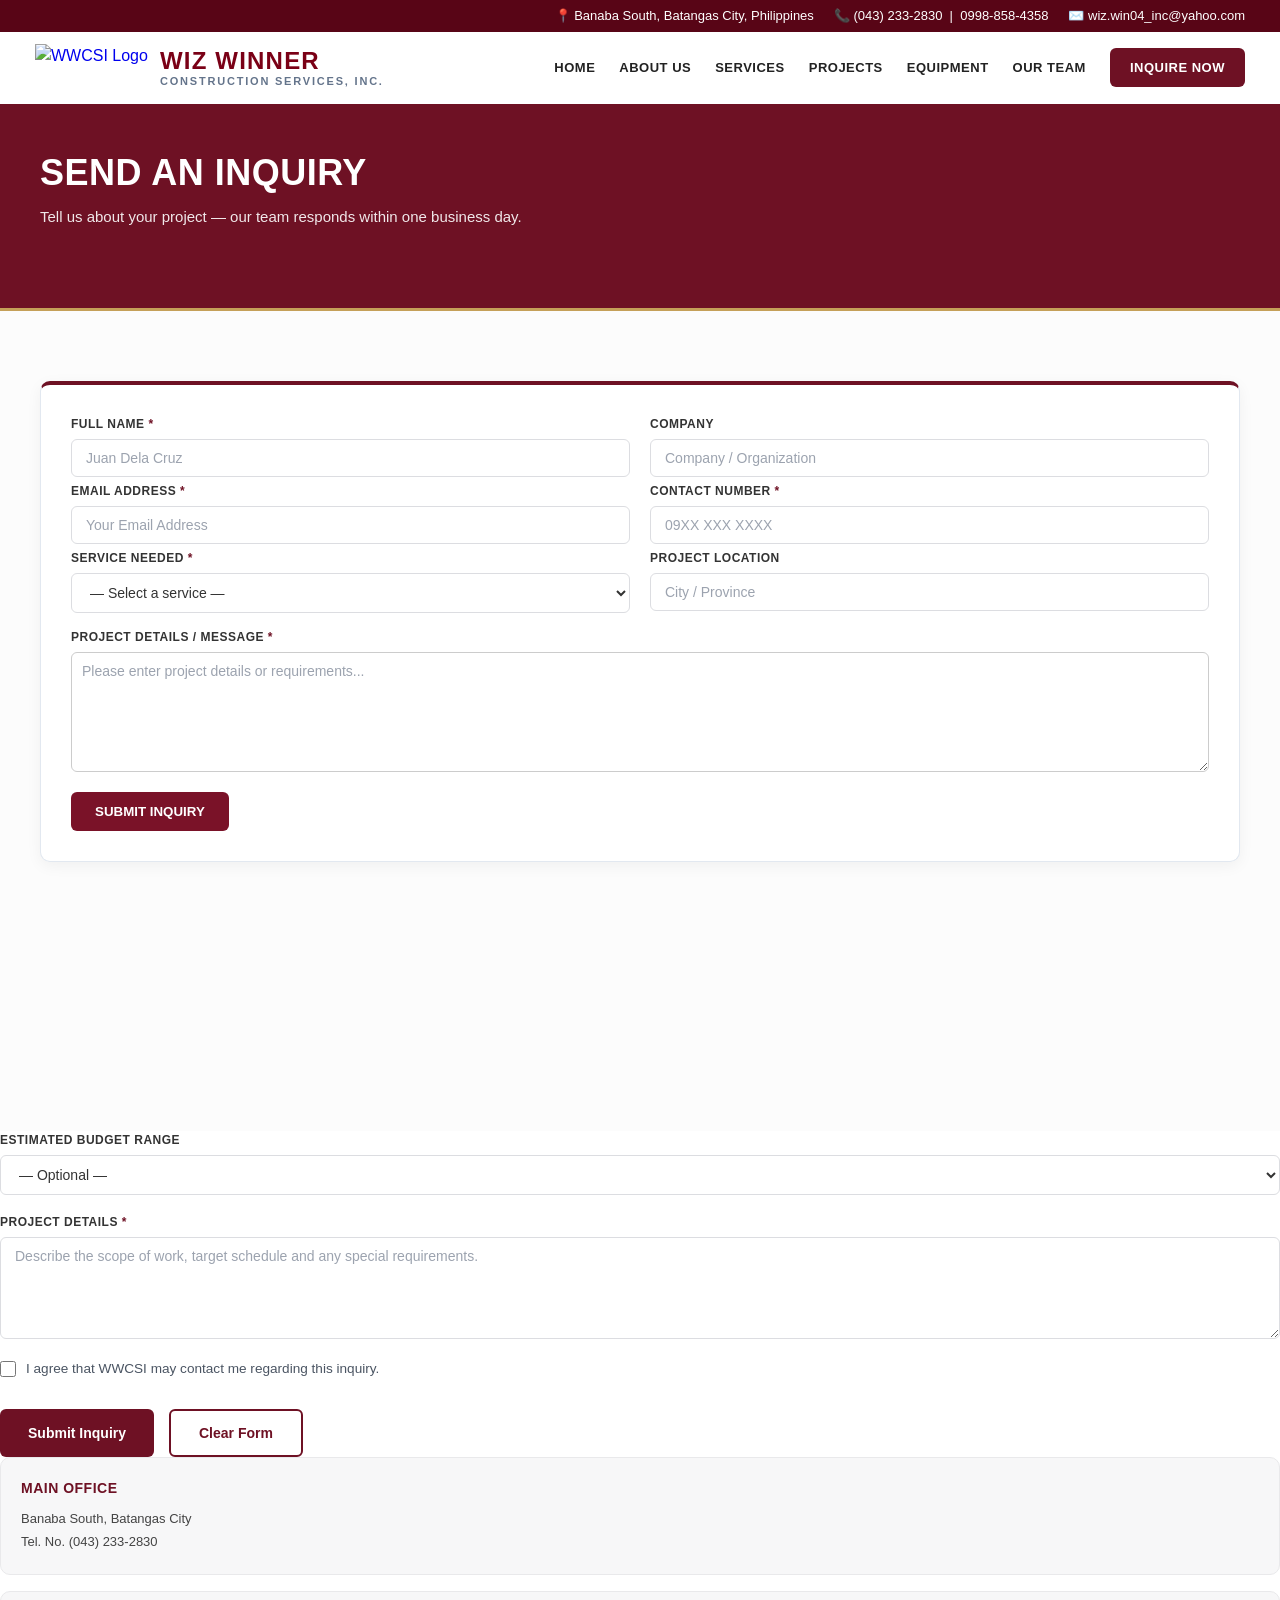
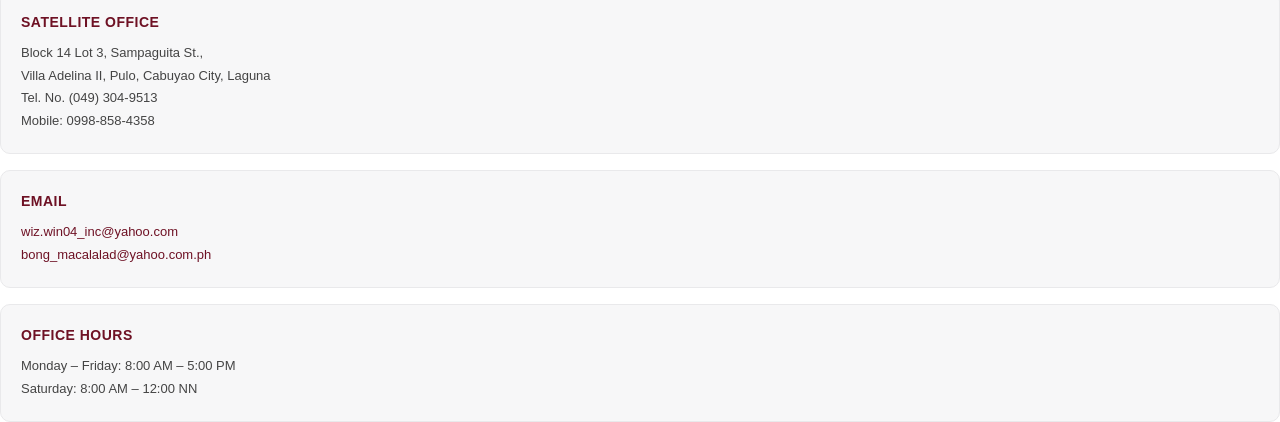
==== inquire.html @ dac58e6d "Add files via upload" ====
<!DOCTYPE html>
<html lang="en">
<head>
  <meta charset="UTF-8">
  <meta name="viewport" content="width=device-width, initial-scale=1.0">
  <title>Send an Inquiry - WIZ WINNER</title>
  <link rel="stylesheet" href="styles.css">
</head>
<body>

  <!-- TOP BAR -->
  <div class="top-bar">
    <div class="top-bar-container">
      <span>📍 Banaba South, Batangas City, Philippines</span>
      <span>📞 (043) 233-2830 &nbsp;|&nbsp; 0998-858-4358</span>
      <span>✉️ wiz.win04_inc@yahoo.com</span>
    </div>
  </div>

  <!-- MAIN HEADER NAVBAR -->
  <header class="site-header">
    <div class="header-container">
      <div class="logo">
        <a href="index.html" class="logo-link">
          <img src="wwcsi-logo.png" alt="WWCSI Logo" class="logo-img">
          <div class="logo-text">
            <span class="brand-title">WIZ WINNER</span>
            <span class="brand-sub">CONSTRUCTION SERVICES, INC.</span>
          </div>
        </a>
      </div>

      <nav class="nav-links">
        <a href="index.html">HOME</a>
        <a href="index.html#about">ABOUT US</a>
        <a href="index.html#services">SERVICES</a>
        <a href="index.html#projects">PROJECTS</a>
        <a href="equipment.html">EQUIPMENT</a>
        <a href="index.html#team">OUR TEAM</a>
        <a href="inquire.html" class="btn-inquire-nav">INQUIRE NOW</a>
      </nav>
    </div>
  </header>

  <!-- HERO BANNER WITH GOLD BORDER -->
  <section class="inquiry-hero">
    <div class="inquiry-hero-container">
      <h1>SEND AN INQUIRY</h1>
      <p>Tell us about your project — our team responds within one business day.</p>
    </div>
  </section>

  <!-- MAIN SECTION (FORM + SIDEBAR) -->
<main class="inquiry-main">
  <div class="inquiry-container">
    
    <!-- LEFT FORM CARD -->
    <div class="inquiry-form-card">
      <!-- WEB3FORMS INTEGRATION -->
      <form action="https://api.web3forms.com/submit" method="POST">
        
        <!-- YOUR NEW ACCESS KEY & SUBJECT -->
        <input type="hidden" name="access_key" value="9ecb01ab-4ffb-4f0e-abde-69b66c283336">
        <input type="hidden" name="subject" value="New Website Inquiry - WWCSI">
        
        <div class="form-row">
          <div class="form-group">
            <label>FULL NAME <span class="required">*</span></label>
            <input type="text" name="name" placeholder="Juan Dela Cruz" required>
          </div>
          <div class="form-group">
            <label>COMPANY</label>
            <input type="text" name="company" placeholder="Company / Organization">
          </div>
        </div>

        <div class="form-row">
          <div class="form-group">
            <label>EMAIL ADDRESS <span class="required">*</span></label>
            <input type="email" name="email" placeholder="Your Email Address" required>
          </div>
          <div class="form-group">
            <label>CONTACT NUMBER <span class="required">*</span></label>
            <input type="tel" name="contact_number" placeholder="09XX XXX XXXX" required>
          </div>
        </div>

        <div class="form-row">
          <div class="form-group">
            <label>SERVICE NEEDED <span class="required">*</span></label>
            <select name="service_needed" required>
              <option value="" disabled selected>— Select a service —</option>
              <option value="Electrical / Instrumentation">Electrical / Instrumentation</option>
              <option value="Mechanical Works">Mechanical Works</option>
              <option value="Piping Works Installation">Piping Works Installation</option>
              <option value="Civil & Structural Works">Civil & Structural Works</option>
              <option value="Wastewater Treatment">Wastewater Treatment</option>
              <option value="Management & Manpower">Management & Manpower</option>
            </select>
          </div>
          <div class="form-group">
            <label>PROJECT LOCATION</label>
            <input type="text" name="project_location" placeholder="City / Province">
          </div>
        </div>

        <div class="form-group" style="margin-top: 15px;">
          <label>PROJECT DETAILS / MESSAGE <span class="required">*</span></label>
          <textarea name="message" placeholder="Please enter project details or requirements..." required style="width: 100%; min-height: 120px; padding: 10px; border-radius: 6px; border: 1px solid #ccc;"></textarea>
        </div>

        <div style="margin-top: 20px;">
          <button type="submit" style="background-color: #7A1228; color: #fff; padding: 12px 24px; border: none; border-radius: 6px; font-weight: bold; cursor: pointer;">SUBMIT INQUIRY</button>
        </div>

      </form>
    </div>
  </div>
</main>
          <div class="form-group">
            <label>ESTIMATED BUDGET RANGE</label>
            <select name="Budget Range">
              <option value="Not Specified" selected>— Optional —</option>
              <option value="Below P100,000">Below ₱100,000</option>
              <option value="P100,000 - P500,000">₱100,000 - ₱500,000</option>
              <option value="P500,000 - P1,000,000">₱500,000 - ₱1,000,000</option>
              <option value="Above P1,000,000">Above ₱1,000,000</option>
            </select>
          </div>

          <div class="form-group">
            <label>PROJECT DETAILS <span class="required">*</span></label>
            <textarea name="Project Details" rows="5" placeholder="Describe the scope of work, target schedule and any special requirements." required></textarea>
          </div>

          <div class="form-checkbox">
            <input type="checkbox" id="consent" name="Consent Agreed" value="Yes" required>
            <label for="consent">I agree that WWCSI may contact me regarding this inquiry.</label>
          </div>

          <div class="form-actions">
            <button type="submit" class="btn-submit">Submit Inquiry</button>
            <button type="reset" class="btn-clear">Clear Form</button>
          </div>

        </form>
      </div>

      <!-- RIGHT SIDEBAR -->
      <div class="inquiry-sidebar">
        
        <div class="info-box">
          <h3>MAIN OFFICE</h3>
          <p>Banaba South, Batangas City</p>
          <p>Tel. No. (043) 233-2830</p>
        </div>

        <div class="info-box">
          <h3>SATELLITE OFFICE</h3>
          <p>Block 14 Lot 3, Sampaguita St.,</p>
          <p>Villa Adelina II, Pulo, Cabuyao City, Laguna</p>
          <p>Tel. No. (049) 304-9513</p>
          <p>Mobile: 0998-858-4358</p>
        </div>

        <div class="info-box">
          <h3>EMAIL</h3>
          <p><a href="mailto:wiz.win04_inc@yahoo.com">wiz.win04_inc@yahoo.com</a></p>
          <p><a href="mailto:bong_macalalad@yahoo.com.ph">bong_macalalad@yahoo.com.ph</a></p>
        </div>

        <div class="info-box">
          <h3>OFFICE HOURS</h3>
          <p>Monday – Friday: 8:00 AM – 5:00 PM</p>
          <p>Saturday: 8:00 AM – 12:00 NN</p>
        </div>

      </div>

    </div>
  </main>

  <script src="script.js"></script>
</body>
</html>
---- styles.css ----
/* =========================================================
   FIXED CSS FOR EXACT MATCH
   ========================================================= */

:root {
  --primary: #680516;
  --primary-dark: #4A0310;
  --gold: #D4AF37;
  --dark: #18181B;
  --light: #F8FAFC;
  --font-head: 'Barlow Condensed', sans-serif;
  --font-body: 'Inter', sans-serif;
}

* {
  box-sizing: border-box;
  margin: 0;
  padding: 0;
}

body {
  font-family: var(--font-body);
  color: #FFFFFF;
  background-color: #FFFFFF;
  line-height: 1.5;
}

.container {
  max-width: 1200px;
  margin: 0 auto;
  padding: 0 20px;
}

/* TOPBAR */
.topbar {
  background: var(--primary-dark);
  color: #FFFFFF;
  font-size: 0.8rem;
  padding: 8px 0;
}

.topbar-inner {
  display: flex;
  justify-content: flex-end;
  gap: 25px;
}

/* HEADER & NAVBAR */
.header {
  background: #FFFFFF;
  border-bottom: 1px solid #EEEEEE;
  padding: 12px 0;
}

.header-inner {
  display: flex;
  justify-content: space-between;
  align-items: center;
}

.brand {
  display: flex;
  align-items: center;
  gap: 12px;
  text-decoration: none;
}

/* FIX FOR GIANT LOGO */
.brand-logo, .brand img {
  height: 45px !important;
  width: auto !important;
  max-width: 180px !important;
  object-fit: contain;
}

.brand-text {
  display: flex;
  flex-direction: column;
}

.brand-text strong {
  color: var(--primary);
  font-family: var(--font-head);
  font-size: 1.4rem;
  line-height: 1;
}

.brand-text small {
  color: #777777;
  font-size: 0.65rem;
  letter-spacing: 0.5px;
}

.nav {
  display: flex;
  align-items: center;
  gap: 20px;
}

.nav-link {
  color: #333333;
  text-decoration: none;
  font-weight: 600;
  font-size: 0.85rem;
  text-transform: uppercase;
}

.nav-link.active {
  color: var(--primary);
  border-bottom: 2px solid var(--primary);
  padding-bottom: 4px;
}

.btn-nav {
  background: var(--primary);
  color: #FFFFFF !important;
  padding: 10px 18px;
  border-radius: 4px;
}

.nav-toggle { display: none; }

/* HERO SECTION */
.hero {
  background: linear-gradient(135deg, #700619 0%, #500310 50%, #3B000B 100%);
  padding: 70px 0 90px;
}

.hero-inner {
  display: grid;
  grid-template-columns: 1.2fr 0.8fr;
  gap: 40px;
  align-items: center;
}

.eyebrow {
  display: inline-block;
  border: 1px solid var(--gold);
  color: var(--gold);
  padding: 4px 14px;
  border-radius: 20px;
  font-size: 0.75rem;
  text-transform: uppercase;
  letter-spacing: 1px;
  margin-bottom: 20px;
}

.hero h1 {
  font-family: var(--font-head);
  font-size: 3.5rem;
  text-transform: uppercase;
  line-height: 1.05;
  margin-bottom: 20px;
}

.hero h1 span {
  color: var(--gold);
}

.hero p {
  color: #E2E8F0;
  font-size: 0.95rem;
  margin-bottom: 30px;
  max-width: 540px;
}

.hero-actions {
  display: flex;
  gap: 15px;
}

/* BUTTONS */
.btn {
  padding: 12px 24px;
  border-radius: 4px;
  font-weight: 700;
  font-size: 0.85rem;
  cursor: pointer;
  border: none;
}

.btn-primary {
  background: var(--primary);
  color: #FFFFFF;
}

.btn-ghost {
  background: transparent;
  border: 1px solid #FFFFFF;
  color: #FFFFFF;
}

/* HERO CARD */
.hero-card {
  background: #FFFFFF;
  border-radius: 12px;
  padding: 40px 20px;
  text-align: center;
  box-shadow: 0 20px 40px rgba(0, 0, 0, 0.3);
}

.hero-card img {
  max-width: 220px;
  height: auto;
  margin-bottom: 30px;
}

.hero-card-tag {
  color: #A1A1AA;
  font-size: 0.75rem;
  letter-spacing: 1px;
  text-transform: uppercase;
  font-weight: 600;
}

/* STATS SECTION */
.stats {
  background: var(--dark);
  padding: 30px 0;
}

.stats-grid {
  display: grid;
  grid-template-columns: repeat(4, 1fr);
  text-align: center;
}

.stat strong {
  display: block;
  font-family: var(--font-head);
  font-size: 3rem;
  color: var(--gold);
  line-height: 1;
}

.stat span {
  font-size: 0.75rem;
  color: #A1A1AA;
  text-transform: uppercase;
  letter-spacing: 1px;
}

/* HIDE UNUSED SECTIONS ON INITIAL HOME DISPLAY */
.page { display: none; }
.page.active { display: block; }

/* =========================================================
   WHAT WE DO SECTION & CARDS FIX
   ========================================================= */

/* Section Title & Subtitle Styling */
.section-head {
  text-align: center;
  margin-bottom: 45px;
  padding-top: 20px;
}

.section-head h2 {
  font-family: var(--font-head);
  font-size: 2.8rem;
  color: #111111;
  text-transform: uppercase;
  letter-spacing: 1px;
  margin-bottom: 12px;
  position: relative;
  display: inline-block;
}

/* Red accent line under title */
.section-head h2::after {
  content: '';
  display: block;
  width: 40px;
  height: 4px;
  background-color: var(--primary);
  margin: 10px auto 0;
  border-radius: 2px;
}

.section-head p {
  color: #666666;
  font-size: 1.05rem;
}

/* Grid Layout for Cards (3 Columns) */
.grid-3, #homeServices {
  display: grid;
  grid-template-columns: repeat(3, 1fr);
  gap: 25px;
  margin-bottom: 40px;
}

/* Service Card Container Styling */
.card, .service-card {
  background: #FFFFFF;
  border: 1px solid #E5E7EB;
  border-radius: 12px;
  padding: 30px 25px;
  box-shadow: 0 4px 15px rgba(0, 0, 0, 0.03);
  transition: transform 0.2s ease, box-shadow 0.2s ease, border-color 0.2s ease;
  display: flex;
  flex-direction: column;
  text-align: left;
}

.card:hover, .service-card:hover {
  transform: translateY(-4px);
  border-color: var(--primary);
  box-shadow: 0 10px 25px rgba(104, 5, 22, 0.1);
}

/* Card Content Details */
.card-icon, .service-icon {
  font-size: 2rem;
  margin-bottom: 20px;
  display: inline-block;
}

.card h3, .service-card h3 {
  font-family: var(--font-head);
  color: var(--primary);
  font-size: 1.4rem;
  text-transform: uppercase;
  letter-spacing: 0.5px;
  margin-bottom: 12px;
  line-height: 1.2;
}

.card p, .service-card p {
  color: #4B5563;
  font-size: 0.92rem;
  line-height: 1.5;
  margin-bottom: 18px;
}

.card ul, .service-card ul {
  list-style-type: disc;
  padding-left: 18px;
  margin-top: auto;
}

.card li, .service-card li {
  color: #4B5563;
  font-size: 0.88rem;
  margin-bottom: 8px;
  line-height: 1.4;
}

/* Center Button Area */
.center {
  text-align: center;
  margin-top: 30px;
}

.center .btn-primary {
  background-color: var(--primary);
  color: #FFFFFF;
  padding: 12px 32px;
  font-size: 0.95rem;
  font-weight: 700;
  border-radius: 6px;
  border: none;
  cursor: pointer;
}

/* Responsive Grid for Smaller Screens */
@media (max-width: 992px) {
  .grid-3, #homeServices {
    grid-template-columns: repeat(2, 1fr);
  }
}

@media (max-width: 640px) {
  .grid-3, #homeServices {
    grid-template-columns: 1fr;
  }
}

/* =========================================================
   TRUSTED BAND, FEATURES GRID & CTA BANNER FIX
   ========================================================= */

/* 1. Trusted Manufacturers Band */
.band {
  background-color: #F8F1F2; /* Light maroon tint background */
  padding: 40px 0;
  margin: 50px 0;
}

.band-inner {
  display: flex;
  justify-content: space-between;
  align-items: center;
  gap: 20px;
}

.band h2 {
  font-family: var(--font-head);
  font-size: 2.2rem;
  color: #111111;
  text-transform: uppercase;
  margin-bottom: 6px;
}

.band p {
  color: #555555;
  font-size: 0.95rem;
}

.btn-light {
  background: #FFFFFF;
  color: var(--primary);
  border: 1px solid #E5E7EB;
  padding: 12px 24px;
  font-size: 0.85rem;
  font-weight: 700;
  border-radius: 6px;
  cursor: pointer;
  white-space: nowrap;
  box-shadow: 0 2px 5px rgba(0,0,0,0.05);
}

.btn-light:hover {
  background: #F3F4F6;
}

/* 2. Feature Cards Grid (Why Choose WWCSI) */
.grid {
  display: grid;
  gap: 25px;
}

.feature {
  background: #FFFFFF;
  border: 1px solid #E5E7EB;
  border-radius: 12px;
  padding: 30px 25px;
  box-shadow: 0 4px 15px rgba(0, 0, 0, 0.03);
  transition: transform 0.2s ease, box-shadow 0.2s ease;
  text-align: left;
}

.feature:hover {
  transform: translateY(-4px);
  box-shadow: 0 10px 25px rgba(0, 0, 0, 0.08);
}

.feature-icon {
  font-size: 2rem;
  margin-bottom: 15px;
  display: inline-block;
}

.feature h3 {
  font-family: var(--font-head);
  color: var(--primary);
  font-size: 1.35rem;
  text-transform: uppercase;
  margin-bottom: 10px;
  letter-spacing: 0.5px;
}

.feature p {
  color: #4B5563;
  font-size: 0.9rem;
  line-height: 1.5;
}

/* 3. Bottom CTA Banner (Have a project in mind?) */
.cta {
  background: linear-gradient(135deg, #700619 0%, #500310 50%, #3B000B 100%);
  padding: 60px 0;
  text-align: center;
  color: #FFFFFF;
  margin-top: 60px;
}

.cta h2 {
  font-family: var(--font-head);
  font-size: 2.8rem;
  text-transform: uppercase;
  letter-spacing: 1px;
  margin-bottom: 10px;
}

.cta p {
  color: #E2E8F0;
  font-size: 1rem;
  margin-bottom: 25px;
}

.cta .btn-light {
  background: #FFFFFF;
  color: var(--primary);
  border: none;
  padding: 12px 28px;
  font-weight: 700;
  border-radius: 6px;
}

/* Scroll to top button */
.scroll-top {
  position: fixed;
  bottom: 20px;
  right: 20px;
  background: var(--primary);
  color: #FFFFFF;
  width: 40px;
  height: 40px;
  border-radius: 50%;
  display: flex;
  align-items: center;
  justify-content: center;
  text-decoration: none;
  font-weight: bold;
  box-shadow: 0 4px 10px rgba(0,0,0,0.3);
}

/* =========================================================
   FOOTER DARK THEME & 4-COLUMN LAYOUT
   ========================================================= */

.footer {
  background-color: #16181C; /* Dark gray/black background */
  color: #A1A1AA;
  padding-top: 50px;
  font-family: inherit;
}

.footer-grid {
  display: grid;
  grid-template-columns: 1.2fr 0.8fr 1.1fr 1fr;
  gap: 30px;
  padding-bottom: 40px;
  align-items: start;
}

.footer-col h4 {
  color: #FFFFFF;
  font-size: 0.95rem;
  font-weight: 700;
  letter-spacing: 1px;
  margin-bottom: 16px;
  text-transform: uppercase;
}

/* Brand Section */
.footer-brand {
  display: flex;
  align-items: center;
  gap: 10px;
  margin-bottom: 15px;
}

.footer-brand .brand-text strong {
  color: #FFFFFF;
  display: block;
  font-size: 1.1rem;
  line-height: 1;
}

.footer-brand .brand-text small {
  color: #A1A1AA;
  font-size: 0.65rem;
  letter-spacing: 0.5px;
}

.footer-desc {
  font-size: 0.85rem;
  line-height: 1.6;
  color: #9CA3AF;
  max-width: 280px;
}

/* Links & Text */
.footer-links {
  list-style: none;
  padding: 0;
  margin: 0;
}

.footer-links li {
  margin-bottom: 10px;
}

.footer-links a {
  color: #D1D5DB;
  text-decoration: none;
  font-size: 0.88rem;
  transition: color 0.2s ease;
}

.footer-links a:hover {
  color: #FFFFFF;
}

.footer-contact p {
  font-size: 0.85rem;
  line-height: 1.5;
  color: #D1D5DB;
  margin-bottom: 6px;
}

.footer-contact a {
  color: #D1D5DB;
  text-decoration: none;
}

/* Red Button */
.btn-footer-inquire {
  background-color: #680516;
  color: #FFFFFF;
  border: none;
  padding: 10px 20px;
  font-weight: 700;
  font-size: 0.85rem;
  border-radius: 4px;
  cursor: pointer;
  margin-top: 10px;
  transition: background-color 0.2s;
}

.btn-footer-inquire:hover {
  background-color: #8B071E;
}

/* Bottom Copyright Strip */
.footer-bar {
  border-top: 1px solid #27272A;
  padding: 18px 0;
  font-size: 0.78rem;
  color: #71717A;
}

.footer-bar-inner {
  display: flex;
  justify-content: space-between;
  align-items: center;
}

/* Responsive adjustment */
@media (max-width: 768px) {
  .footer-grid {
    grid-template-columns: 1fr;
    gap: 25px;
  }
  .footer-bar-inner {
    flex-direction: column;
    gap: 6px;
    text-align: center;
  }
}

/* Stats Bar Fix */
.stats {
  background-color: #111111;
  padding: 35px 0;
}

.stats-grid {
  display: grid;
  grid-template-columns: repeat(4, 1fr);
  text-align: center;
  gap: 20px;
}

.stat strong {
  display: block;
  font-family: var(--font-head, 'Barlow Condensed', sans-serif);
  font-size: 3rem;
  color: #D4AF37; /* Gold Yellow Color */
  font-weight: 700;
  line-height: 1;
  margin-bottom: 6px;
}

.stat span {
  color: #A1A1AA;
  font-size: 0.75rem;
  letter-spacing: 1px;
  text-transform: uppercase;
}

/* Footer Links Fix */
.footer-links a {
  color: #A1A1AA !important; /* Light gray text */
  text-decoration: none !important; /* Nawawala ang underline */
  transition: color 0.3s ease;
}

.footer-links a:hover {
  color: #FFFFFF !important; /* Nagiging Puti kapag itinutok ang mouse */
}

/* Footer Links Color Fix */
footer a, 
.footer-links a, 
footer [data-link] {
  color: #A1A1AA !important;
  text-decoration: none !important;
}

footer a:hover, 
.footer-links a:hover, 
footer [data-link]:hover {
  color: #FFFFFF !important;
}

/* Make all links, buttons, and clickable items responsive to clicks */
a, 
button, 
[data-link], 
.chip, 
.tab, 
.feature, 
.service-card {
  cursor: pointer !important;
  user-select: none;
}

/* About Page Styling */
.about-grid {
  display: grid;
  grid-template-columns: 1.5fr 1fr;
  gap: 30px;
  align-items: start;
}

.snapshot-card {
  background: #f8f9fa;
  border-radius: 8px;
  padding: 24px;
  border: 1px solid #e9ecef;
}

.snapshot-card h3 {
  color: #800000;
  font-size: 1.1rem;
  font-weight: 700;
  margin-bottom: 16px;
  letter-spacing: 0.5px;
}

.snapshot-row {
  display: flex;
  justify-content: space-between;
  padding: 10px 0;
  border-bottom: 1px dashed #dee2e6;
  font-size: 0.9rem;
}

.snapshot-row:last-child {
  border-bottom: none;
}

.snapshot-row span {
  color: #6c757d;
}

.snapshot-row strong {
  color: #212529;
  text-align: right;
}

.info-card {
  background: #ffffff;
  border: 1px solid #e9ecef;
  border-radius: 8px;
  padding: 28px;
  box-shadow: 0 2px 8px rgba(0,0,0,0.03);
}

.card-title-red {
  color: #800000;
  font-size: 1.25rem;
  font-weight: 700;
  margin-bottom: 12px;
}

.facilities-grid {
  display: grid;
  grid-template-columns: repeat(3, 1fr);
  gap: 20px;
  margin-top: 30px;
}

.facility-card {
  background: #ffffff;
  border: 1px solid #e9ecef;
  border-radius: 8px;
  padding: 24px;
  text-align: left;
}

.facility-icon {
  font-size: 2rem;
  margin-bottom: 12px;
}

.facility-card h3 {
  color: #800000;
  font-size: 1.1rem;
  font-weight: 700;
  margin-bottom: 10px;
}

@media (max-width: 768px) {
  .about-grid, .facilities-grid {
    grid-template-columns: 1fr;
  }
}

/* --- ABOUT US EXACT STYLING --- */
.about-banner {
  background-color: #6b0c22;
  padding: 50px 0;
  color: #ffffff;
  border-bottom: 4px solid #cda434;
}

.about-container {
  max-width: 1140px;
  margin: 0 auto;
  padding: 0 20px;
}

.about-banner h1 {
  font-family: 'Barlow Condensed', sans-serif;
  font-size: 3.2rem;
  font-weight: 700;
  margin: 0 0 8px 0;
}

.about-banner p {
  font-size: 1rem;
  opacity: 0.9;
  margin: 0;
}

.py-layout {
  padding-top: 50px;
  padding-bottom: 60px;
}

/* Company Grid */
.company-grid {
  display: grid;
  grid-template-columns: 1.4fr 1fr;
  gap: 40px;
  align-items: start;
  margin-bottom: 50px;
}

.company-text h2 {
  font-family: 'Barlow Condensed', sans-serif;
  font-size: 2.2rem;
  font-weight: 700;
  color: #111;
  margin: 0 0 8px 0;
}

.red-line {
  width: 100px;
  height: 3px;
  background-color: #6b0c22;
  margin-bottom: 24px;
}

.company-text p {
  color: #4a5568;
  font-size: 0.95rem;
  line-height: 1.65;
  margin-bottom: 18px;
}

/* Snapshot Box */
.snapshot-box {
  background-color: #f8f9fa;
  border-radius: 12px;
  padding: 28px;
  border: 1px solid #edf2f7;
}

.snapshot-box h3 {
  font-family: 'Barlow Condensed', sans-serif;
  color: #6b0c22;
  font-size: 1.25rem;
  font-weight: 700;
  margin: 0 0 16px 0;
}

.snap-row {
  display: flex;
  justify-content: space-between;
  padding: 10px 0;
  border-bottom: 1px dashed #e2e8f0;
  font-size: 0.9rem;
}

.snap-row:last-child {
  border-bottom: none;
}

.snap-row span { color: #718096; }
.snap-row strong { color: #1a202c; text-align: right; }

/* Vision & Mission Cards */
.vm-grid {
  display: grid;
  grid-template-columns: 1fr 1fr;
  gap: 24px;
  margin-bottom: 60px;
}

.vm-card {
  background-color: #fbf4f5;
  border-radius: 12px;
  padding: 32px;
  border-top: 4px solid #6b0c22;
  border-left: 1px solid #f3e2e5;
  border-right: 1px solid #f3e2e5;
  border-bottom: 1px solid #f3e2e5;
}

.vm-card h3 {
  font-family: 'Barlow Condensed', sans-serif;
  color: #6b0c22;
  font-size: 1.35rem;
  font-weight: 700;
  margin: 0 0 14px 0;
}

.vm-card p {
  color: #4a5568;
  font-size: 0.95rem;
  line-height: 1.65;
  margin: 0;
}

/* Facilities Section */
.facilities-header {
  text-align: center;
  margin-bottom: 35px;
}

.facilities-header h2 {
  font-family: 'Barlow Condensed', sans-serif;
  font-size: 2.3rem;
  font-weight: 700;
  color: #111;
  margin: 0 0 8px 0;
}

.center-line {
  margin: 0 auto 16px auto;
}

.facilities-header p {
  color: #718096;
  font-size: 0.95rem;
}

.fac-grid {
  display: grid;
  grid-template-columns: repeat(3, 1fr);
  gap: 20px;
  margin-bottom: 50px;
}

.fac-card {
  background-color: #ffffff;
  border: 1px solid #e2e8f0;
  border-radius: 10px;
  padding: 28px 24px;
  box-shadow: 0 2px 4px rgba(0,0,0,0.02);
}

.fac-icon {
  font-size: 1.8rem;
  margin-bottom: 12px;
}

.fac-card h3 {
  font-family: 'Barlow Condensed', sans-serif;
  color: #6b0c22;
  font-size: 1.15rem;
  font-weight: 700;
  margin: 0 0 10px 0;
}

.fac-card p {
  color: #4a5568;
  font-size: 0.9rem;
  line-height: 1.5;
  margin: 0;
}

/* HSE Policy Card */
.hse-card {
  background-color: #f8f9fa;
  border-left: 5px solid #6b0c22;
  border-radius: 0 10px 10px 0;
  padding: 28px 32px;
  border-top: 1px solid #edf2f7;
  border-right: 1px solid #edf2f7;
  border-bottom: 1px solid #edf2f7;
}

.hse-card h3 {
  font-family: 'Barlow Condensed', sans-serif;
  color: #6b0c22;
  font-size: 1.25rem;
  font-weight: 700;
  margin: 0 0 10px 0;
}

.hse-card p {
  color: #4a5568;
  font-size: 0.92rem;
  line-height: 1.6;
  margin: 0;
}

/* Responsive */
@media (max-width: 850px) {
  .company-grid, .vm-grid, .fac-grid {
    grid-template-columns: 1fr;
  }
}

/* --- SERVICES OFFERED STYLING --- */
.services-banner {
  background-color: #6b0c22;
  padding: 50px 0;
  color: #ffffff;
  border-bottom: 4px solid #cda434;
}

.services-container {
  max-width: 1140px;
  margin: 0 auto;
  padding: 0 20px;
}

.services-banner h1 {
  font-family: 'Barlow Condensed', sans-serif;
  font-size: 3.2rem;
  font-weight: 700;
  margin: 0 0 8px 0;
}

.services-banner p {
  font-size: 1rem;
  opacity: 0.9;
  margin: 0;
}

/* Service Nav Pill Buttons */
.services-nav {
  display: flex;
  flex-wrap: wrap;
  justify-content: center;
  gap: 12px;
  margin-bottom: 40px;
}

.svc-tab {
  background: #ffffff;
  border: 1px solid #e2e8f0;
  border-radius: 50px;
  padding: 10px 22px;
  font-size: 0.92rem;
  font-weight: 600;
  color: #2d3748;
  cursor: pointer;
  transition: all 0.2s ease;
  box-shadow: 0 2px 4px rgba(0,0,0,0.03);
}

.svc-tab:hover {
  background: #f7fafc;
  border-color: #cbd5e0;
}

.svc-tab.active {
  background: #6b0c22;
  color: #ffffff;
  border-color: #6b0c22;
  box-shadow: 0 4px 10px rgba(107, 12, 34, 0.25);
}

/* Service Details Content Card */
.service-content-card {
  background: #ffffff;
  border: 1px solid #edf2f7;
  border-left: 5px solid #6b0c22;
  border-radius: 12px;
  padding: 36px 40px;
  box-shadow: 0 4px 15px rgba(0,0,0,0.03);
}

.svc-header {
  display: flex;
  align-items: center;
  gap: 12px;
  margin-bottom: 6px;
}

.svc-header .svc-icon {
  font-size: 1.5rem;
}

.svc-header h2 {
  font-family: 'Barlow Condensed', sans-serif;
  font-size: 1.8rem;
  font-weight: 700;
  color: #1a202c;
  margin: 0;
  letter-spacing: 0.5px;
}

.svc-desc {
  color: #718096;
  font-size: 0.95rem;
  margin-bottom: 28px;
}

/* 2-Column List Layout */
.svc-list-grid {
  display: grid;
  grid-template-columns: 1fr 1fr;
  gap: 16px 30px;
}

.svc-item {
  display: flex;
  align-items: flex-start;
  gap: 10px;
  padding-bottom: 12px;
  border-bottom: 1px dashed #edf2f7;
  font-size: 0.93rem;
  color: #4a5568;
}

.svc-item .arrow {
  color: #6b0c22;
  font-size: 0.65rem;
  margin-top: 5px;
}

/* Inquire Button */
.text-center {
  text-align: center;
}

.mt-4 {
  margin-top: 32px;
}

.btn-inquire-svc {
  display: inline-block;
  background-color: #6b0c22;
  color: #ffffff;
  padding: 12px 30px;
  border-radius: 6px;
  font-weight: 700;
  font-size: 0.95rem;
  text-decoration: none;
  transition: background 0.2s ease;
}

.btn-inquire-svc:hover {
  background-color: #500819;
}

@media (max-width: 768px) {
  .svc-list-grid {
    grid-template-columns: 1fr;
  }
}

/* Dagdag space sa ilalim ng Services section */
#page-services {
  padding-bottom: 60px !important;
}

/* Dagdag margin at spacing sa paligid ng button container */
.text-center.mt-4,
#page-services .center {
  margin-top: 40px !important;
  margin-bottom: 40px !important;
  display: flex;
  justify-content: center;
  align-items: center;
}

/* Siguraduhing maayos ang laki ng mismong button */
.btn-inquire-svc,
#page-services .btn-primary {
  display: inline-block;
  padding: 14px 32px;
  font-size: 1rem;
  font-weight: 600;
  border-radius: 6px;
  cursor: pointer;
}

/* Hero Banner Styling */
.projects-hero-banner {
  background-color: #800020; /* Deep Maroon */
  color: #ffffff;
  padding: 40px 20px;
  border-bottom: 4px solid #d4af37; /* Gold Accent Bar */
}
.projects-hero-banner h1 {
  font-size: 2.5rem;
  font-weight: 800;
  margin: 0;
  letter-spacing: 1px;
}

/* Our Clients Grid */
.clients-grid {
  display: grid;
  grid-template-columns: repeat(auto-fill, minmax(220px, 1fr));
  gap: 15px;
  margin-top: 25px;
}
.client-card {
  border: 1px solid #e2e8f0;
  border-radius: 8px;
  padding: 20px;
  text-align: center;
  font-weight: 600;
  background: #ffffff;
  cursor: pointer;
  transition: all 0.2s ease;
  box-shadow: 0 2px 4px rgba(0,0,0,0.02);
}
.client-card:hover {
  border-color: #800020;
  color: #800020;
  transform: translateY(-2px);
  box-shadow: 0 4px 8px rgba(0,0,0,0.08);
}

/* Filters & Table Styling */
.project-filters {
  display: flex;
  justify-content: center;
  gap: 10px;
  flex-wrap: wrap;
  margin-top: 20px;
}
.filter-btn {
  border: 1px solid #e2e8f0;
  background: #ffffff;
  padding: 8px 20px;
  border-radius: 20px;
  cursor: pointer;
  font-weight: 600;
}
.filter-btn.active {
  background: #800020;
  color: #ffffff;
  border-color: #800020;
}

.projects-table {
  width: 100%;
  border-collapse: collapse;
  background: #ffffff;
  border-radius: 8px;
  overflow: hidden;
  box-shadow: 0 1px 3px rgba(0,0,0,0.05);
}
.projects-table th {
  background: #800020;
  color: #ffffff;
  padding: 14px 16px;
  text-align: left;
  font-size: 0.85rem;
}
.projects-table td {
  padding: 14px 16px;
  border-bottom: 1px solid #f1f5f9;
  font-size: 0.9rem;
}
.client-pill {
  background: #fdf2f2;
  color: #800020;
  padding: 4px 10px;
  border-radius: 12px;
  font-size: 0.8rem;
  font-weight: 600;
  display: inline-block;
}

/* Highlights Grid Cards */
.highlights-grid {
  display: grid;
  grid-template-columns: repeat(auto-fill, minmax(280px, 1fr));
  gap: 20px;
  margin-top: 25px;
}
.highlight-card {
  border-radius: 8px;
  overflow: hidden;
  border: 1px solid #e2e8f0;
  background: #ffffff;
}
.card-num {
  background: #800020;
  color: #ffffff;
  font-size: 2rem;
  font-weight: 800;
  text-align: center;
  padding: 25px 0;
}
.card-body {
  padding: 15px;
}
.card-body h3 {
  font-size: 0.95rem;
  margin: 0 0 5px 0;
  font-weight: 700;
}
.card-body p {
  font-size: 0.85rem;
  color: #64748b;
  margin: 0;
}

/* Client Cards Base Styling */
.client-card {
  width: 100%;
  background-color: #ffffff;
  border: 1px solid #e5e7eb;
  border-radius: 12px;
  padding: 24px 16px;
  font-size: 0.95rem;
  font-weight: 700;
  color: #1f2937;
  cursor: pointer !important;
  transition: all 0.2s ease-in-out;
  outline: none;
}

/* Hover State */
.client-card:hover {
  border-color: #800020;
}

/* Active State (Kapag Pinindot) */
.client-card.active {
  background-color: #fdf2f2 !important; /* Soft Red/Pink background */
  border: 1.5px solid #800020 !important; /* Maroon border */
  color: #800020 !important;             /* Maroon text */
}

/* Smooth transition para sa Cards 01-09 */
.projects-section .grid > div,
.projects-section [style*="border-radius: 12px"] {
  transition: transform 0.3s ease, box-shadow 0.3s ease;
  cursor: pointer;
}

/* Pag itinutok ang mouse (Hover) o kapag pino-point/pinipindot (Active) */
.projects-section [style*="border-radius: 12px"]:hover {
  transform: translateY(-8px); /* Anggalaw o aangat paitaas ng 8px */
  box-shadow: 0 12px 20px -5px rgba(0, 0, 0, 0.15) !important; /* Lilitaw ang bahagyang shadow sa ilalim */
}

/* Pag pino-press/pinipindot (Clicking state) */
.projects-section [style*="border-radius: 12px"]:active {
  transform: translateY(-3px); /* Bahagyang bababa nang kaunti habang nakapindot */
}

/* Equipment Table Styling */
.equipment-table {
  width: 100%;
  border-collapse: separate;
  border-spacing: 0;
  background: #ffffff;
  border-radius: 12px;
  overflow: hidden;
  box-shadow: 0 4px 15px rgba(0, 0, 0, 0.05);
  border: 1px solid #e2e8f0;
}

.equipment-table th {
  background-color: #800020;
  color: #ffffff;
  padding: 16px 20px;
  font-size: 0.85rem;
  font-weight: 700;
  letter-spacing: 0.5px;
  text-align: left;
}

.equipment-table td {
  padding: 14px 20px;
  border-bottom: 1px solid #f0f0f0;
  color: #4a5568;
  font-size: 0.95rem;
}

.equipment-table tbody tr:last-child td {
  border-bottom: none;
}

.equipment-table tbody tr:hover {
  background-color: #fcf8f9;
}

/* Badge pill style for "Owned" */
.badge-owned {
  background-color: #FDF2F4;
  color: #800020;
  padding: 4px 16px;
  border-radius: 20px;
  font-weight: 600;
  font-size: 0.85rem;
  display: inline-block;
}

/* Button style */
.btn-availability {
  background-color: #800020;
  color: #ffffff;
  padding: 12px 28px;
  border-radius: 6px;
  text-decoration: none;
  font-weight: 700;
  display: inline-block;
  transition: background-color 0.2s ease, transform 0.2s ease;
}

.btn-availability:hover {
  background-color: #5C0D1E;
  transform: translateY(-2px);
}

/* ==========================================
   OUR TEAM PAGE STYLES
   ========================================== */
.team-group {
  margin-bottom: 55px;
}

.team-group-title {
  font-family: 'Barlow Condensed', sans-serif;
  font-size: 2.1rem;
  font-weight: 800;
  color: #111827;
  letter-spacing: 0.5px;
  text-transform: uppercase;
  margin-bottom: 12px;
  padding-bottom: 8px;
  border-bottom: 2px solid #7A1228;
}

.team-grid {
  display: grid;
  grid-template-columns: repeat(4, 1fr);
  gap: 20px;
  margin-top: 20px;
}

.team-card {
  background: #ffffff;
  border: 1px solid #e5e7eb;
  border-left: 4px solid transparent;
  border-radius: 12px;
  padding: 24px 16px;
  text-align: center;
  cursor: pointer;
  transition: all 0.25s ease-in-out;
  user-select: none;
}

.team-card:hover {
  transform: translateY(-4px);
  border-left: 5px solid #7A1228;
  box-shadow: 0 8px 20px rgba(122, 18, 40, 0.12);
}

.team-card.active-card {
  border-left: 5px solid #7A1228 !important;
  background-color: #fdf2f4;
}

.avatar-badge {
  width: 52px;
  height: 52px;
  background-color: #7A1228;
  color: #ffffff;
  border-radius: 50%;
  display: flex;
  align-items: center;
  justify-content: center;
  margin: 0 auto 16px auto;
  font-family: 'Barlow Condensed', sans-serif;
  font-size: 1.25rem;
  font-weight: 700;
}

.member-name {
  font-family: 'Inter', sans-serif;
  font-size: 0.98rem;
  font-weight: 700;
  color: #111827;
  margin-bottom: 6px;
}

.member-role {
  font-family: 'Inter', sans-serif;
  font-size: 0.78rem;
  font-weight: 600;
  color: #8c939e;
  letter-spacing: 0.5px;
  text-transform: uppercase;
}

.team-modal {
  display: none;
  position: fixed;
  z-index: 9999;
  left: 0;
  top: 0;
  width: 100%;
  height: 100%;
  background-color: rgba(0, 0, 0, 0.6);
  backdrop-filter: blur(3px);
  align-items: center;
  justify-content: center;
}

.team-modal-content {
  background-color: #ffffff;
  padding: 30px;
  border-radius: 16px;
  max-width: 400px;
  width: 90%;
  text-align: center;
  position: relative;
  box-shadow: 0 10px 30px rgba(0, 0, 0, 0.3);
  animation: modalPop 0.25s ease-out;
}

@keyframes modalPop {
  from { transform: scale(0.8); opacity: 0; }
  to { transform: scale(1); opacity: 1; }
}

.team-modal-close {
  position: absolute;
  top: 12px;
  right: 18px;
  font-size: 28px;
  font-weight: bold;
  color: #888;
  cursor: pointer;
}

.team-modal-close:hover {
  color: #7A1228;
}

.modal-profile-img {
  width: 140px;
  height: 140px;
  border-radius: 50%;
  object-fit: cover;
  border: 4px solid #7A1228;
  margin: 0 auto;
}

@media (max-width: 992px) {
  .team-grid { grid-template-columns: repeat(2, 1fr); }
}

@media (max-width: 576px) {
  .team-grid { grid-template-columns: 1fr; }
}

/* ==========================================
   INQUIRE NOW SECTION STYLES
   ========================================== */

.inquire-container {
  display: flex;
  gap: 30px;
  align-items: flex-start;
  font-family: 'Inter', sans-serif;
}

/* Left Form Container */
.inquire-form-card {
  flex: 1.6;
  background: #ffffff;
  border: 1px solid #e5e7eb;
  border-top: 6px solid #7A1228; /* Marron top border line */
  border-radius: 12px;
  padding: 32px 28px;
  box-shadow: 0 4px 15px rgba(0, 0, 0, 0.03);
}

/* Form Layout */
.form-row {
  display: flex;
  gap: 16px;
  margin-bottom: 20px;
}

.form-group {
  flex: 1;
  display: flex;
  flex-direction: column;
  margin-bottom: 20px;
}

.form-row .form-group {
  margin-bottom: 0;
}

.form-group label {
  font-size: 0.78rem;
  font-weight: 700;
  color: #111827;
  letter-spacing: 0.5px;
  margin-bottom: 8px;
  text-transform: uppercase;
}

.form-group label .required {
  color: #7A1228;
}

.form-group input,
.form-group select,
.form-group textarea {
  width: 100%;
  padding: 12px 14px;
  font-size: 0.95rem;
  border: 1px solid #e5e7eb;
  border-radius: 8px;
  background-color: #fafafa;
  color: #374151;
  outline: none;
  transition: all 0.2s ease;
  font-family: inherit;
  box-sizing: border-box;
}

.form-group input::placeholder,
.form-group textarea::placeholder {
  color: #9ca3af;
}

.form-group input:focus,
.form-group select:focus,
.form-group textarea:focus {
  border-color: #7A1228;
  background-color: #ffffff;
  box-shadow: 0 0 0 3px rgba(122, 18, 40, 0.1);
}

/* Checkbox */
.form-checkbox {
  display: flex;
  align-items: center;
  gap: 10px;
  margin-top: 10px;
  margin-bottom: 28px;
}

.form-checkbox input[type="checkbox"] {
  width: 18px;
  height: 18px;
  accent-color: #7A1228;
  cursor: pointer;
}

.form-checkbox label {
  font-size: 0.88rem;
  color: #4b5563;
  cursor: pointer;
}

/* Buttons */
.form-actions {
  display: flex;
  gap: 12px;
}

.btn-submit {
  background-color: #7A1228;
  color: #ffffff;
  border: 1px solid #7A1228;
  padding: 12px 24px;
  font-size: 0.95rem;
  font-weight: 700;
  border-radius: 8px;
  cursor: pointer;
  transition: all 0.2s ease;
}

.btn-submit:hover {
  background-color: #5c0d1e;
  border-color: #5c0d1e;
}

.btn-clear {
  background-color: #ffffff;
  color: #7A1228;
  border: 1px solid #7A1228;
  padding: 12px 24px;
  font-size: 0.95rem;
  font-weight: 700;
  border-radius: 8px;
  cursor: pointer;
  transition: all 0.2s ease;
}

.btn-clear:hover {
  background-color: #fdf2f4;
}

/* Right Sidebar Info Cards */
.inquire-info-sidebar {
  flex: 1;
  display: flex;
  flex-direction: column;
  gap: 16px;
}

.info-card {
  background-color: #fafafa;
  border: 1px solid #f0f0f0;
  border-radius: 12px;
  padding: 22px 24px;
}

.info-card h3 {
  font-size: 0.95rem;
  font-weight: 800;
  color: #7A1228;
  letter-spacing: 0.5px;
  margin-bottom: 10px;
  text-transform: uppercase;
}

.info-card p {
  font-size: 0.88rem;
  color: #4b5563;
  margin-bottom: 4px;
  line-height: 1.4;
}

.info-card p:last-child {
  margin-bottom: 0;
}

.info-card a {
  color: #7A1228;
  text-decoration: underline;
}

.info-card a:hover {
  color: #5c0d1e;
}

/* Responsive adjustments */
@media (max-width: 900px) {
  .inquire-container {
    flex-direction: column;
  }
  
  .inquire-form-card,
  .inquire-info-sidebar {
    width: 100%;
    flex: none;
  }
}

@media (max-width: 600px) {
  .form-row {
    flex-direction: column;
    gap: 20px;
  }
  
  .form-actions {
    flex-direction: column;
  }
  
  .btn-submit,
  .btn-clear {
    width: 100%;
  }
}

/* Siguraduhing nakalabas ang section */
#page-contact {
  display: block !important;
}

.inquire-container {
  display: flex;
  gap: 30px;
  align-items: flex-start;
  font-family: 'Inter', sans-serif;
}

/* Left Form Box */
.inquire-form-card {
  flex: 1.6;
  background: #ffffff;
  border: 1px solid #e5e7eb;
  border-top: 6px solid #7A1228;
  border-radius: 12px;
  padding: 32px 28px;
  box-shadow: 0 4px 15px rgba(0, 0, 0, 0.03);
}

.form-row {
  display: flex;
  gap: 16px;
  margin-bottom: 20px;
}

.form-group {
  flex: 1;
  display: flex;
  flex-direction: column;
  margin-bottom: 20px;
}

.form-row .form-group {
  margin-bottom: 0;
}

.form-group label {
  font-size: 0.78rem;
  font-weight: 700;
  color: #111827;
  letter-spacing: 0.5px;
  margin-bottom: 8px;
  text-transform: uppercase;
}

.form-group label .required {
  color: #7A1228;
}

.form-group input,
.form-group select,
.form-group textarea {
  width: 100%;
  padding: 12px 14px;
  font-size: 0.95rem;
  border: 1px solid #e5e7eb;
  border-radius: 8px;
  background-color: #fafafa;
  color: #374151;
  outline: none;
  box-sizing: border-box;
}

.form-group input:focus,
.form-group select:focus,
.form-group textarea:focus {
  border-color: #7A1228;
  background-color: #ffffff;
}

/* Checkbox */
.form-checkbox {
  display: flex;
  align-items: center;
  gap: 10px;
  margin: 10px 0 28px 0;
}

.form-checkbox input[type="checkbox"] {
  width: 18px;
  height: 18px;
  accent-color: #7A1228;
}

.form-checkbox label {
  font-size: 0.88rem;
  color: #4b5563;
}

/* Buttons */
.form-actions {
  display: flex;
  gap: 12px;
}

.btn-submit {
  background-color: #7A1228;
  color: #ffffff;
  border: 1px solid #7A1228;
  padding: 12px 24px;
  font-size: 0.95rem;
  font-weight: 700;
  border-radius: 8px;
  cursor: pointer;
}

.btn-clear {
  background-color: #ffffff;
  color: #7A1228;
  border: 1px solid #7A1228;
  padding: 12px 24px;
  font-size: 0.95rem;
  font-weight: 700;
  border-radius: 8px;
  cursor: pointer;
}

/* Right Sidebar Cards */
.inquire-info-sidebar {
  flex: 1;
  display: flex;
  flex-direction: column;
  gap: 16px;
}

.info-card {
  background-color: #fafafa;
  border: 1px solid #f0f0f0;
  border-radius: 12px;
  padding: 22px 24px;
}

.info-card h3 {
  font-size: 0.95rem;
  font-weight: 800;
  color: #7A1228;
  margin-bottom: 10px;
  text-transform: uppercase;
}

.info-card p {
  font-size: 0.88rem;
  color: #4b5563;
  margin-bottom: 4px;
}

.info-card a {
  color: #7A1228;
  text-decoration: underline;
}

/* Siguraduhing malinis at nakalabas ang Inquire Page sa Gitna ng Header at Footer */
#page-contact, 
.page-contact {
  display: block !important;
  background-color: #FFFFFF !important;
  padding: 40px 0 60px 0;
  min-height: calc(100vh - 350px);
}

/* Inquire Container Setup */
.inquire-container {
  max-width: 1200px;
  margin: 0 auto;
  padding: 0 20px;
  display: flex;
  gap: 30px;
  align-items: flex-start;
  font-family: 'Inter', sans-serif;
}

/* Left Form Box Card */
.inquire-form-card {
  flex: 1.6;
  background: #ffffff;
  border: 1px solid #e5e7eb;
  border-top: 5px solid #7A1228;
  border-radius: 12px;
  padding: 32px 28px;
  box-shadow: 0 4px 15px rgba(0, 0, 0, 0.03);
}

.form-row {
  display: flex;
  gap: 16px;
  margin-bottom: 20px;
}

.form-group {
  flex: 1;
  display: flex;
  flex-direction: column;
}

.form-group label {
  font-size: 0.75rem;
  font-weight: 700;
  color: #111827;
  letter-spacing: 0.5px;
  margin-bottom: 8px;
  text-transform: uppercase;
}

.form-group label .required {
  color: #7A1228;
}

.form-group input,
.form-group select,
.form-group textarea {
  width: 100%;
  padding: 12px 14px;
  font-size: 0.9rem;
  border: 1px solid #e5e7eb;
  border-radius: 6px;
  background-color: #fafafa;
  color: #374151;
  outline: none;
  box-sizing: border-box;
  font-family: inherit;
}

.form-group input:focus,
.form-group select:focus,
.form-group textarea:focus {
  border-color: #7A1228;
  background-color: #ffffff;
}

.form-checkbox {
  display: flex;
  align-items: center;
  gap: 10px;
  margin: 20px 0 24px 0;
}

.form-checkbox input[type="checkbox"] {
  width: 16px;
  height: 16px;
  accent-color: #7A1228;
}

.form-checkbox label {
  font-size: 0.85rem;
  color: #4b5563;
}

/* Form Buttons */
.form-actions {
  display: flex;
  gap: 12px;
}

.btn-submit {
  background-color: #7A1228;
  color: #ffffff;
  border: 1px solid #7A1228;
  padding: 12px 24px;
  font-size: 0.9rem;
  font-weight: 700;
  border-radius: 6px;
  cursor: pointer;
}

.btn-clear {
  background-color: #ffffff;
  color: #7A1228;
  border: 1px solid #7A1228;
  padding: 12px 24px;
  font-size: 0.9rem;
  font-weight: 700;
  border-radius: 6px;
  cursor: pointer;
}

/* Right Sidebar Cards */
.inquire-info-sidebar {
  flex: 0.9;
  display: flex;
  flex-direction: column;
  gap: 16px;
}

.info-card {
  background-color: #f9fafb;
  border: 1px solid #f3f4f6;
  border-radius: 12px;
  padding: 20px 24px;
}

.info-card h3 {
  font-size: 0.85rem;
  font-weight: 800;
  color: #7A1228;
  margin-bottom: 8px;
  text-transform: uppercase;
  letter-spacing: 0.5px;
}

.info-card p {
  font-size: 0.88rem;
  color: #4b5563;
  margin-bottom: 4px;
  line-height: 1.4;
}

.info-card a {
  color: #7A1228;
  text-decoration: underline;
}

/* Responsive adjustments */
@media (max-width: 900px) {
  .inquire-container {
    flex-direction: column;
  }
  .inquire-form-card,
  .inquire-info-sidebar {
    width: 100%;
  }
}

/* Container para sa Pill Buttons */
.services-pill-nav {
  display: flex;
  flex-wrap: wrap;
  gap: 12px 16px;
  justify-content: flex-start;
  padding: 20px 0;
}

/* Design ng bawat Pill Button */
.svc-pill {
  background-color: #ffffff;
  color: #1f2937;
  border: 1px solid #e5e7eb;
  padding: 10px 24px;
  border-radius: 50px; /* Pabilog na gilid */
  font-size: 0.95rem;
  font-weight: 600;
  cursor: pointer;
  display: inline-flex;
  align-items: center;
  gap: 8px;
  box-shadow: 0 2px 5px rgba(0, 0, 0, 0.05);
  transition: all 0.25s ease-in-out;
}

/* Hover State */
.svc-pill:hover {
  background-color: #f9fafb;
  box-shadow: 0 4px 10px rgba(0, 0, 0, 0.1);
  transform: translateY(-1px);
}

/* Active State (KULAY MAROON na katulad sa litrato) */
.svc-pill.active {
  background-color: #6b0018; /* Dark Maroon */
  color: #ffffff;
  border-color: #6b0018;
  box-shadow: 0 4px 12px rgba(107, 0, 24, 0.3);
}

.svc-pill .icon {
  font-size: 1.1rem;
}

/* Gitnain ang buong container */
.services-pill-container,
.services-nav,
.services-pill-nav {
  display: flex !important;
  flex-direction: column !important;
  align-items: center !important; /* Nilalagay sa gitna horizontal */
  justify-content: center !important;
  width: 100% !important;
  margin: 0 auto !important;
}

/* Gitnain ang bawat hilera ng buttons */
.pill-row {
  display: flex !important;
  justify-content: center !important;
  align-items: center !important;
  width: 100% !important;
  margin-left: 0 !important; /* Tinatanggal ang sobrang usog sa gilid */
}

/* Dagdag espasyo sa itaas ng navigation container */
.services-pill-container,
.services-nav,
.services-pill-nav {
  margin-top: 35px !important; /* Binaba ng konti mula sa itaas */
  padding-top: 10px !important;
}

/* Magdagdag ng allowance sa ibaba ng container at sa pagitan ng hileras */
.services-pill-container,
.services-nav,
.services-pill-nav {
  margin-bottom: 45px !important; /* Binabaan ang espasyo sa ilalim */
  padding-bottom: 15px !important;
}

/* Espasyo sa pagitan ng unang hilera at pangalawang hilera ng buttons */
.pill-row {
  gap: 16px !important; /* Espasyo sa pagitan ng dalawang hilera */
}

.service-content-card {
  background-color: #f8fafc;
  border-radius: 12px;
  border-left: 5px solid #5c0619; /* Maroon line sa kaliwa */
  padding: 30px;
  box-shadow: 0 4px 15px rgba(0, 0, 0, 0.03);
  max-width: 1000px;
  margin: 0 auto;
}

.svc-header {
  display: flex;
  align-items: center;
  gap: 10px;
}

.svc-header h2 {
  font-size: 1.25rem;
  font-weight: 800;
  color: #1e293b;
  margin: 0;
}

.svc-desc {
  color: #64748b;
  font-size: 0.95rem;
  margin: 8px 0 25px 0;
}

/* 2-Column Grid Layout */
.svc-list-grid {
  display: grid;
  grid-template-columns: repeat(2, 1fr);
  gap: 12px 30px;
}

.svc-item {
  display: flex;
  align-items: center;
  gap: 10px;
  padding-bottom: 10px;
  border-bottom: 1px dashed #e2e8f0; /* Dashed divider sa ilalim */
  font-size: 0.92rem;
  color: #334155;
}

.svc-item .arrow {
  color: #5c0619;
  font-size: 0.75rem;
}

/* Responsive adjustment */
@media (max-width: 768px) {
  .svc-list-grid {
    grid-template-columns: 1fr;
  }
}

/* Tab Buttons Container */
.services-pill-container {
  display: flex;
  flex-wrap: wrap;
  justify-content: center;
  gap: 12px;
  margin-bottom: 30px;
}

.svc-pill {
  background: #ffffff;
  border: 1px solid #e2e8f0;
  padding: 10px 22px;
  border-radius: 50px;
  font-weight: 600;
  font-size: 0.9rem;
  color: #1e293b;
  cursor: pointer;
  transition: all 0.25s ease;
  box-shadow: 0 2px 6px rgba(0,0,0,0.03);
}

/* Active Pill State */
.svc-pill.active, 
.svc-pill:hover {
  background-color: #5c0619; /* Maroon */
  color: #ffffff;
  border-color: #5c0619;
  box-shadow: 0 4px 12px rgba(92, 6, 25, 0.25);
}

/* Cards Wrapper & Hide Logic */
.service-card {
  display: none; /* Awtomatikong nakatago */
  background: #f8fafc;
  border-left: 5px solid #5c0619;
  border-radius: 12px;
  padding: 30px;
  box-shadow: 0 4px 15px rgba(0,0,0,0.03);
  max-width: 1000px;
  margin: 0 auto;
}

/* Active Card State */
.service-card.active {
  display: block !important; /* Lumalabas lang kapag may class na 'active' */
  animation: fadeIn 0.3s ease-in-out;
}

@keyframes fadeIn {
  from { opacity: 0; transform: translateY(6px); }
  to { opacity: 1; transform: translateY(0); }
}

/* Card Header & List Grid */
.svc-header h2 {
  font-size: 1.25rem;
  font-weight: 800;
  color: #1e293b;
  margin: 0;
  display: flex;
  align-items: center;
  gap: 8px;
}

.svc-desc {
  color: #64748b;
  font-size: 0.95rem;
  margin: 6px 0 25px 0;
}

.svc-list-grid {
  display: grid;
  grid-template-columns: repeat(2, 1fr);
  gap: 12px 30px;
}

.svc-item {
  display: flex;
  align-items: center;
  gap: 10px;
  padding-bottom: 10px;
  border-bottom: 1px dashed #e2e8f0;
  font-size: 0.92rem;
  color: #334155;
}

.svc-item .arrow {
  color: #5c0619;
  font-size: 0.75rem;
}

/* Inquire Button */
.inquire-btn-wrapper {
  text-align: center;
  margin-top: 30px;
}

.btn-inquire {
  background-color: #5c0619;
  color: #ffffff;
  border: none;
  padding: 12px 32px;
  border-radius: 6px;
  font-weight: 700;
  font-size: 0.95rem;
  cursor: pointer;
  transition: background-color 0.2s ease, transform 0.2s ease;
  box-shadow: 0 4px 10px rgba(92, 6, 25, 0.2);
}

.btn-inquire:hover {
  background-color: #420412;
  transform: translateY(-2px);
}

@media (max-width: 768px) {
  .svc-list-grid { grid-template-columns: 1fr; }
}

/* Container para sa pill navigation buttons */
.services-pill-container {
  display: flex !important;
  flex-direction: row !important;
  flex-wrap: wrap !important;
  justify-content: center !important;
  align-items: center !important;
  gap: 12px 16px !important; /* Espasyo sa pagitan ng buttons */
  max-width: 1100px;
  margin: 0 auto 35px auto !important;
  padding: 0 15px;
}

/* Siguraduhing inline-flex ang bawat button para hindi pumutok pababa */
.svc-pill {
  display: inline-flex !important;
  align-items: center !important;
  justify-content: center !important;
  white-space: nowrap !important; /* Iwas pag-wrap ng text sa loob ng button */
  background: #ffffff;
  border: 1px solid #e2e8f0;
  padding: 10px 24px;
  border-radius: 50px;
  font-weight: 600;
  font-size: 0.9rem;
  color: #1e293b;
  cursor: pointer;
  transition: all 0.25s ease;
  box-shadow: 0 2px 6px rgba(0, 0, 0, 0.04);
}

/* Active Maroon State */
.svc-pill.active,
.svc-pill:hover {
  background-color: #5c0619 !important;
  color: #ffffff !important;
  border-color: #5c0619 !important;
  box-shadow: 0 4px 12px rgba(92, 6, 25, 0.3) !important;
}

/* INQUIRY PAGE LAYOUT & COLORS */
.inquiry-main {
  background-color: #fbfbfb;
  padding: 40px 20px;
  min-height: calc(100vh - 80px);
}

.inquiry-container {
  max-width: 1200px;
  margin: 0 auto;
  display: flex;
  gap: 30px;
  align-items: flex-start;
}

/* LEFT FORM CARD */
.inquiry-form-card {
  flex: 2;
  background: #ffffff;
  padding: 35px;
  border-radius: 12px;
  box-shadow: 0 2px 10px rgba(0, 0, 0, 0.04);
  border: 1px solid #e5e5e5;
}

.form-row {
  display: flex;
  gap: 20px;
  margin-bottom: 5px;
}

.form-group {
  flex: 1;
  display: flex;
  flex-direction: column;
  margin-bottom: 20px;
}

.form-group label {
  font-size: 13px;
  font-weight: 700;
  color: #111111;
  letter-spacing: 0.5px;
  margin-bottom: 8px;
}

.form-group label .required {
  color: #7a0016; /* Mismong maroon na kulay ng theme mo */
}

.form-group input,
.form-group select,
.form-group textarea {
  width: 100%;
  padding: 12px 15px;
  border: 1px solid #e2e8f0;
  border-radius: 6px;
  font-size: 14px;
  color: #333333;
  background-color: #ffffff;
  outline: none;
  transition: all 0.2s ease;
}

.form-group input:focus,
.form-group select:focus,
.form-group textarea:focus {
  border-color: #7a0016;
  box-shadow: 0 0 0 3px rgba(122, 0, 22, 0.1);
}

.form-checkbox {
  display: flex;
  align-items: center;
  gap: 10px;
  margin: 25px 0;
  font-size: 14px;
  color: #444444;
}

.form-actions {
  display: flex;
  gap: 15px;
}

/* MAROON BUTTON (MATCHING THE INQUIRE NOW NAV BUTTON) */
.btn-submit {
  background-color: #7a0016; /* Original Maroon */
  color: #ffffff;
  padding: 12px 25px;
  border: none;
  border-radius: 6px;
  font-weight: 600;
  cursor: pointer;
  transition: background 0.2s;
}

.btn-submit:hover {
  background-color: #580010;
}

.btn-clear {
  background-color: #ffffff;
  color: #333333;
  padding: 12px 20px;
  border: 1px solid #ccc;
  border-radius: 6px;
  cursor: pointer;
}

.btn-clear:hover {
  background-color: #f5f5f5;
}

/* RIGHT SIDEBAR (ORIHINAL NA ORAS AT KULAY) */
.inquiry-sidebar {
  flex: 1;
  display: flex;
  flex-direction: column;
  gap: 18px;
}

.info-box {
  background: #f8f9fa; /* Cream/light grey box background */
  padding: 22px 25px;
  border-radius: 10px;
  border: 1px solid #f0f0f0;
}

.info-box h3 {
  color: #7a0016; /* Original Maroon Titles */
  font-size: 15px;
  font-weight: 800;
  letter-spacing: 0.5px;
  margin-bottom: 10px;
}

.info-box p {
  font-size: 14px;
  color: #444444;
  line-height: 1.6;
  margin: 0;
}

.info-box a {
  color: #7a0016;
  text-decoration: none;
}

.info-box a:hover {
  text-decoration: underline;
}

/* RESPONSIVE DESIGN */
@media (max-width: 900px) {
  .inquiry-container {
    flex-direction: column;
  }
  .form-row {
    flex-direction: column;
    gap: 0;
  }
}

/* ==========================================
   INQUIRE PAGE EXACT STYLING
   ========================================== */

/* Main Container Background */
.inquiry-main {
  background-color: #ffffff;
  padding: 30px 20px 60px 20px;
}

.inquiry-container {
  max-width: 1200px;
  margin: 40px auto 0 auto; /* GINAWANG POSITIVE 40px PARA BUMABA AT MAGKASPACE! */
  display: flex;
  gap: 25px;
  align-items: flex-start;
}

/* Left Form Box */
.inquiry-form-card {
  flex: 1.8;
  background-color: #f7f7f8;
  padding: 35px;
  border-radius: 12px;
  border: 1px solid #e9e9eb;
}

.form-row {
  display: flex;
  gap: 20px;
}

.form-group {
  flex: 1;
  display: flex;
  flex-direction: column;
  margin-bottom: 22px;
}

.form-group label {
  font-size: 13px;
  font-weight: 800;
  color: #1a1a1a;
  letter-spacing: 0.5px;
  margin-bottom: 8px;
}

.form-group label .required {
  color: #6e1124;
}

.form-group input,
.form-group select,
.form-group textarea {
  width: 100%;
  padding: 13px 16px;
  border: 1px solid #dcdde1;
  border-radius: 8px;
  font-size: 14px;
  color: #333333;
  background-color: #ffffff;
  outline: none;
  box-sizing: border-box;
}

.form-group input:focus,
.form-group select:focus,
.form-group textarea:focus {
  border-color: #6e1124;
  box-shadow: 0 0 0 3px rgba(110, 17, 36, 0.1);
}

.form-checkbox {
  display: flex;
  align-items: center;
  gap: 10px;
  margin: 20px 0 30px 0;
  font-size: 14px;
  color: #444444;
}

.form-actions {
  display: flex;
  gap: 15px;
}

/* Submit & Clear Buttons */
.btn-submit {
  background-color: #6e1124;
  color: #ffffff;
  padding: 14px 28px;
  border: none;
  border-radius: 6px;
  font-weight: 700;
  font-size: 14px;
  cursor: pointer;
  transition: background-color 0.2s;
}

.btn-submit:hover {
  background-color: #500a18;
}

.btn-clear {
  background-color: #ffffff;
  color: #6e1124;
  padding: 14px 28px;
  border: 2px solid #6e1124;
  border-radius: 6px;
  font-weight: 700;
  font-size: 14px;
  cursor: pointer;
  transition: all 0.2s;
}

.btn-clear:hover {
  background-color: #6e1124;
  color: #ffffff;
}

/* Right Sidebar Boxes */
.inquiry-sidebar {
  flex: 1;
  display: flex;
  flex-direction: column;
  gap: 16px;
}

.info-box {
  background-color: #f7f7f8;
  padding: 22px 25px;
  border-radius: 12px;
  border: 1px solid #e9e9eb;
}

.info-box h3 {
  color: #6e1124;
  font-size: 15px;
  font-weight: 800;
  letter-spacing: 0.5px;
  margin-top: 0;
  margin-bottom: 12px;
}

.info-box p {
  font-size: 14px;
  color: #444444;
  line-height: 1.5;
  margin: 4px 0;
}

.info-box a {
  color: #6e1124;
  text-decoration: none;
}

.info-box a:hover {
  text-decoration: underline;
}

/* Navigation Button Color Fix */
.btn-inquire-nav {
  background-color: #6e1124 !important;
  color: #ffffff !important;
  padding: 10px 20px !important;
  border-radius: 6px !important;
  font-weight: 700 !important;
  text-decoration: none !important;
}

.btn-inquire-nav:hover {
  background-color: #500a18 !important;
}

/* ==========================================
   INQUIRY HERO SECTION (Saktong Taas & Font)
   ========================================== *

/* Hero Banner na may saktong Taas */
.inquiry-hero {
  background-color: #6e1124;
  color: #ffffff;
  padding: 40px 20px 80px 20px; /* Nilakihan ang palaman sa baba para hiwalay ang guhit */
  border-bottom: 3px solid #c5a059;
}

.inquiry-hero-container {
  max-width: 1200px;
  margin: 0 auto;
}

.inquiry-hero h1 {
  font-size: 36px;
  font-weight: 700;
  letter-spacing: 0.5px;
  margin: 0 0 6px 0;
  font-family: Arial, Helvetica, sans-serif;
}

.inquiry-hero p {
  font-size: 15px;
  margin: 0;
  opacity: 0.9;
  font-weight: 400;
}

/* Main Container */
.inquiry-main {
  background-color: #fcfcfc;
  padding: 50px 20px 50px 20px !important; /* Nilagyan ng 50px space sa itaas */
}

.inquiry-container {
  max-width: 1200px;
  margin-top: 20px !important; /* Ibinalik sa positive margin */
  margin-bottom: 0 !important;
  margin-left: auto !important;
  margin-right: auto !important;
  display: flex !important;
  gap: 25px;
  align-items: flex-start;
}

/* Left Form Card */
.inquiry-form-card {
  flex: 1.8;
  background-color: #ffffff;
  padding: 30px;
  border-radius: 10px;
  border: 1px solid #e2e8f0;
  border-top: 4px solid #6e1124; /* Maroon line sa taas ng box */
  box-shadow: 0 4px 15px rgba(0, 0, 0, 0.05);
}

/* Form Fields */
.form-row {
  display: flex;
  gap: 20px;
}

.form-group {
  flex: 1;
  display: flex;
  flex-direction: column;
  margin-bottom: 18px;
}

.form-group label {
  font-size: 12px;
  font-weight: 700;
  color: #333333;
  letter-spacing: 0.5px;
  margin-bottom: 6px;
}

.form-group label .required {
  color: #6e1124;
}

.form-group input,
.form-group select,
.form-group textarea {
  width: 100%;
  padding: 10px 14px;
  border: 1px solid #dcdde1;
  border-radius: 6px;
  font-size: 14px;
  color: #333333;
  background-color: #ffffff;
  outline: none;
  box-sizing: border-box;
}

.form-group input:focus,
.form-group select:focus,
.form-group textarea:focus {
  border-color: #6e1124;
}

/* Right Sidebar Alignment */
.inquiry-sidebar {
  flex: 1;
  display: flex;
  flex-direction: column;
  gap: 16px;
  margin-top: 0 !important; /* Pantay sa form card */
}

.info-box {
  background-color: #f7f7f8;
  padding: 20px;
  border-radius: 10px;
  border: 1px solid #e9e9eb;
}

.info-box h3 {
  color: #6e1124;
  font-size: 14px;
  font-weight: 700;
  margin-top: 0;
  margin-bottom: 10px;
  letter-spacing: 0.5px;
}

.info-box p {
  font-size: 13px;
  color: #444444;
  line-height: 1.5;
  margin: 3px 0;
}

/* ==========================================
   EXACT HEADER & TOP BAR STYLES
   ========================================== */

/* Dark Maroon Top Bar */
.top-bar {
  background-color: #580516;
  color: #ffffff;
  padding: 6px 0;
  font-size: 13px;
  font-family: Arial, sans-serif;
}

.top-bar-container {
  max-width: 1250px;
  margin: 0 auto;
  display: flex;
  justify-content: flex-end;
  gap: 20px;
  padding: 0 20px;
}

/* White Header Navbar */
.site-header {
  background-color: #ffffff;
  border-bottom: 2px solid #6e1124;
}

.header-container {
  max-width: 1250px;
  margin: 0 auto;
  display: flex;
  justify-content: space-between;
  align-items: center;
  padding: 12px 20px;
}

/* Logo Setup */
.logo a {
  display: flex;
  align-items: center;
  text-decoration: none;
}

.logo img {
  height: 48px;
  width: auto;
  object-fit: contain;
}

/* Navigation Links */
.nav-links {
  display: flex;
  align-items: center;
  gap: 24px;
}

.nav-links a {
  text-decoration: none;
  color: #222222;
  font-weight: 700;
  font-size: 13px;
  letter-spacing: 0.5px;
  font-family: Arial, sans-serif;
  transition: color 0.2s;
}

.nav-links a:hover {
  color: #6e1124;
}

/* INQUIRE NOW Maroon Button */
.nav-links .btn-inquire-nav {
  background-color: #6e1124 !important;
  color: #ffffff !important;
  padding: 10px 20px !important;
  border-radius: 6px !important;
  font-weight: 700 !important;
  font-size: 13px !important;
  letter-spacing: 0.5px;
  transition: background-color 0.2s;
}

.nav-links .btn-inquire-nav:hover {
  background-color: #500a18 !important;
}

/* ==========================================
   EXACT LOGO BRANDING (MATCHING IMAGE)
   ========================================== */

.logo-link {
  display: flex;
  align-items: center;
  gap: 12px;
  text-decoration: none;
}

.logo-img {
  height: 45px;
  width: auto;
  object-fit: contain;
}

.logo-text {
  display: flex;
  flex-direction: column;
  justify-content: center;
}

/* WIZ WINNER - Manipis at Tall/Condensed Font */
.brand-title {
  color: #7a0016; /* Exact Maroon */
  font-family: 'Arial Narrow', 'Trebuchet MS', sans-serif;
  font-size: 24px;
  font-weight: 700; /* Regular Bold lang, hindi extra thick */
  letter-spacing: 1.2px;
  line-height: 1;
}

/* CONSTRUCTION SERVICES, INC. - Gray/Blue Subtitle */
.brand-sub {
  color: #64748b;
  font-family: 'Arial Narrow', sans-serif;
  font-size: 11px;
  font-weight: 600;
  letter-spacing: 1.8px;
  margin-top: 3px;
  line-height: 1;
}

/* ==========================================
   HERO BUTTONS STYLING
   ========================================== */

.hero-buttons {
  display: flex;
  gap: 15px;
  margin-top: 25px;
}

/* Base style para sa dalawang link button */
.hero-buttons a {
  display: inline-block;
  padding: 12px 24px;
  font-size: 14px;
  font-weight: 700;
  text-decoration: none; /* Tinatanggal ang underline ng link */
  border-radius: 6px;
  transition: all 0.3s ease;
  cursor: pointer;
  text-align: center;
}

/* Request a Quotation (Solid Dark Red/Maroon Button) */
.btn-primary {
  background-color: #500a18;
  color: #ffffff !important;
  border: 1px solid #500a18;
}

.btn-primary:hover {
  background-color: #3b0610;
  border-color: #3b0610;
}

/* Explore Our Services (Outline / Bordered Button) */
.btn-secondary {
  background-color: transparent;
  color: #ffffff !important;
  border: 1.5px solid #ffffff;
}

.btn-secondary:hover {
  background-color: #ffffff;
  color: #6e1124 !important; /* Nagiging puti ang bg at maroon ang text kapag ni-hover */
}

/* ==========================================
   PERFECT GRID & CARD ALIGNMENT FIX
   ========================================== */

/* Siguraduhing pantay ang grid spacing */
.grid.grid-3 {
  display: grid !important;
  grid-template-columns: repeat(3, 1fr) !important;
  gap: 24px !important;
  align-items: stretch !important; /* Pantay ang taas ng lahat ng cards */
}

/* Base alignment para sa bawat Service Card */
.feature.service-card {
  background: #ffffff;
  border: 1px solid #e2e8f0;
  border-radius: 12px;
  padding: 24px;
  display: flex !important;
  flex-direction: column !important;
  justify-content: flex-start !important;
  text-align: left !important;
  box-shadow: 0 2px 10px rgba(0, 0, 0, 0.03);
  height: 100%; /* Pinalalaki para maging pantay-pantay ang cards sa bawat row */
  box-sizing: border-box;
}

/* Icon size and alignment */
.feature.service-card .feature-icon {
  font-size: 28px;
  margin-bottom: 12px;
  display: block;
  text-align: left;
}

/* Card Titles */
.feature.service-card h3 {
  color: #6e1124;
  font-size: 15px;
  font-weight: 800;
  margin: 0 0 10px 0;
  letter-spacing: 0.5px;
  line-height: 1.3;
}

/* Card Subtext */
.feature.service-card p {
  color: #4a5568;
  font-size: 13.5px;
  line-height: 1.5;
  margin: 0 0 14px 0;
  text-align: left;
}

/* Bullet Points Alignment */
.feature.service-card ul {
  margin: auto 0 0 0; /* Tina-thrust ang bullet list sa maayos na pwesto */
  padding-left: 18px;
  color: #2d3748;
  font-size: 13px;
  text-align: left;
}

.feature.service-card li {
  margin-bottom: 6px;
  line-height: 1.4;
}

/* Center Section Header & Button */
.section-head {
  text-align: center;
  margin-bottom: 35px;
}

.section-head h2 {
  font-size: 32px;
  font-weight: 800;
  color: #1a1a1a;
  letter-spacing: 1px;
  margin-bottom: 8px;
}

.title-underline {
  width: 45px;
  height: 3px;
  background-color: #6e1124;
  margin: 0 auto 12px auto;
}

.center {
  text-align: center;
}

/* Responsive adjustment para sa Mobile/Tablet */
@media (max-width: 992px) {
  .grid.grid-3 {
    grid-template-columns: repeat(2, 1fr) !important;
  }
}

@media (max-width: 600px) {
  .grid.grid-3 {
    grid-template-columns: 1fr !important;
  }
}

/* ==========================================
   CTA SECTION & HOVER BUTTON
   ========================================== */

.cta {
  background-color: #6e1124; /* Maroon Background */
  color: #ffffff;
  padding: 60px 20px;
  text-align: center;
}

.cta h2 {
  font-size: 32px;
  font-weight: 800;
  margin-bottom: 10px;
  letter-spacing: 1px;
}

.cta p {
  font-size: 16px;
  opacity: 0.9;
  margin-bottom: 25px;
}

/* Button Normal State (White) */
.btn-cta {
  display: inline-block;
  background-color: #ffffff;
  color: #6e1124 !important;
  padding: 12px 28px;
  border-radius: 6px;
  font-weight: 700;
  font-size: 14px;
  text-decoration: none;
  transition: all 0.3s ease;
  box-shadow: 0 2px 6px rgba(0, 0, 0, 0.15);
}

/* Button Hover State (Gold Background tulad sa video) */
.btn-cta:hover {
  background-color: #c5a059 !important; /* Gold/Yellow Color */
  color: #1a1a1a !important;
  transform: translateY(-2px);
}

/* Equipment Photo Grid Layout */
.equipment-photo-grid {
  display: grid;
  grid-template-columns: repeat(2, 1fr); /* 2 Columns */
  gap: 20px;
  max-width: 900px;
  margin: 30px auto; /* Naglalagay ng espasyo sa pagitan ng table at ng button */
  padding: 0 15px;
}

.eq-card {
  width: 100%;
  border-radius: 6px;
  overflow: hidden;
  box-shadow: 0 4px 8px rgba(0, 0, 0, 0.12);
  background-color: #fff;
}

.eq-card img {
  width: 100%;
  height: 250px;
  object-fit: cover;
  display: block;
  transition: transform 0.3s ease;
}

.eq-card img:hover {
  transform: scale(1.03);
}

/* Responsive view para sa mobile phones */
@media (max-width: 768px) {
  .equipment-photo-grid {
    grid-template-columns: 1fr; /* Magiging 1 column kapag sa cellphone tiningnan */
  }
}

/* Equipment Photo Grid Layout */
.equipment-photo-grid {
  display: grid;
  grid-template-columns: repeat(2, 1fr);
  gap: 20px;
  max-width: 900px;
  margin: 30px auto;
  padding: 0 15px;
}

.eq-card {
  width: 100%;
  border-radius: 4px;
  overflow: hidden;
  box-shadow: 0 4px 8px rgba(0, 0, 0, 0.12);
  background-color: #fff;
  /* IDINAGDAG: Maroon/Red border sa paligid ng bawat card */
  border: 3px solid #800020; 
}

.eq-card img {
  width: 100%;
  height: 250px;
  object-fit: cover;
  display: block;
  transition: transform 0.3s ease;
}

.eq-card img:hover {
  transform: scale(1.03);
}

@media (max-width: 768px) {
  .equipment-photo-grid {
    grid-template-columns: 1fr;
  }
}

/* =========================================================
   PROJECT RECORDS SPECIFIC STYLES
   ========================================================= */

.project-records-section {
  padding: 60px 0;
  background-color: #ffffff;
}

.section-title-wrapper {
  text-align: center;
  margin-bottom: 30px;
}

.section-main-title {
  font-family: var(--font-head);
  font-size: 2.5rem;
  font-weight: 800;
  color: #0f172a;
  letter-spacing: 1px;
  margin-bottom: 8px;
  text-transform: uppercase;
}

.title-underline {
  width: 40px;
  height: 3px;
  background-color: var(--primary);
  margin: 0 auto 12px auto;
  border-radius: 2px;
}

.section-subtitle {
  color: #64748b;
  font-size: 0.95rem;
  margin: 0;
}

.filter-buttons-wrapper {
  display: flex;
  justify-content: center;
  align-items: center;
  gap: 12px;
  flex-wrap: wrap;
  margin-bottom: 35px;
}

.filter-btn {
  background-color: #ffffff;
  color: #1e293b;
  border: 1px solid #e2e8f0;
  padding: 8px 22px;
  border-radius: 20px;
  font-size: 0.85rem;
  font-weight: 700;
  cursor: pointer;
  transition: all 0.2s ease-in-out;
}

.filter-btn:hover {
  border-color: #cbd5e1;
  background-color: #f8fafc;
}

.filter-btn.active {
  background-color: var(--primary) !important;
  color: #ffffff !important;
  border-color: var(--primary) !important;
}

.table-responsive {
  width: 100%;
  overflow-x: auto;
}

.projects-table {
  width: 100%;
  border-collapse: separate;
  border-spacing: 0;
  text-align: left;
}

.projects-table thead tr th {
  background-color: var(--primary);
  color: #ffffff;
  font-size: 0.75rem;
  font-weight: 800;
  text-transform: uppercase;
  letter-spacing: 0.5px;
  padding: 18px 20px;
  border: none;
}

.projects-table thead tr th:first-child {
  border-top-left-radius: 8px;
  border-bottom-left-radius: 8px;
}

.projects-table thead tr th:last-child {
  border-top-right-radius: 8px;
  border-bottom-right-radius: 8px;
  text-align: right;
}

.col-client { width: 20%; }
.col-scope { width: 45%; }
.col-date { width: 20%; }
.col-amount { width: 15%; text-align: right; }

.projects-table tbody tr td {
  padding: 16px 20px;
  font-size: 0.88rem;
  color: #334155;
  border-bottom: 1px solid #f1f5f9;
}

.projects-table tbody tr td:last-child {
  text-align: right;
  font-weight: 600;
}

/* About Page Map Container */
.about-map-section {
  width: 100%;
  margin-top: 50px;
  margin-bottom: 20px;
  background-color: #ffffff;
}

.about-map-container {
  width: 100%;
  height: 400px;
  border-radius: 8px;
  overflow: hidden;
  box-shadow: 0 4px 12px rgba(0, 0, 0, 0.1);
  border: 1px solid #e5e7eb;
}

.about-map-container iframe {
  width: 100%;
  height: 100%;
  border: 0;
}

.about-map-container {
  width: 100%;
  height: 400px;
  border-radius: 8px;
  overflow: hidden;
  box-shadow: 0 4px 12px rgba(0, 0, 0, 0.1);
  border: 3px solid #7A1228; /* Pulang outline gamit ang kulay ng kumpanya */
}
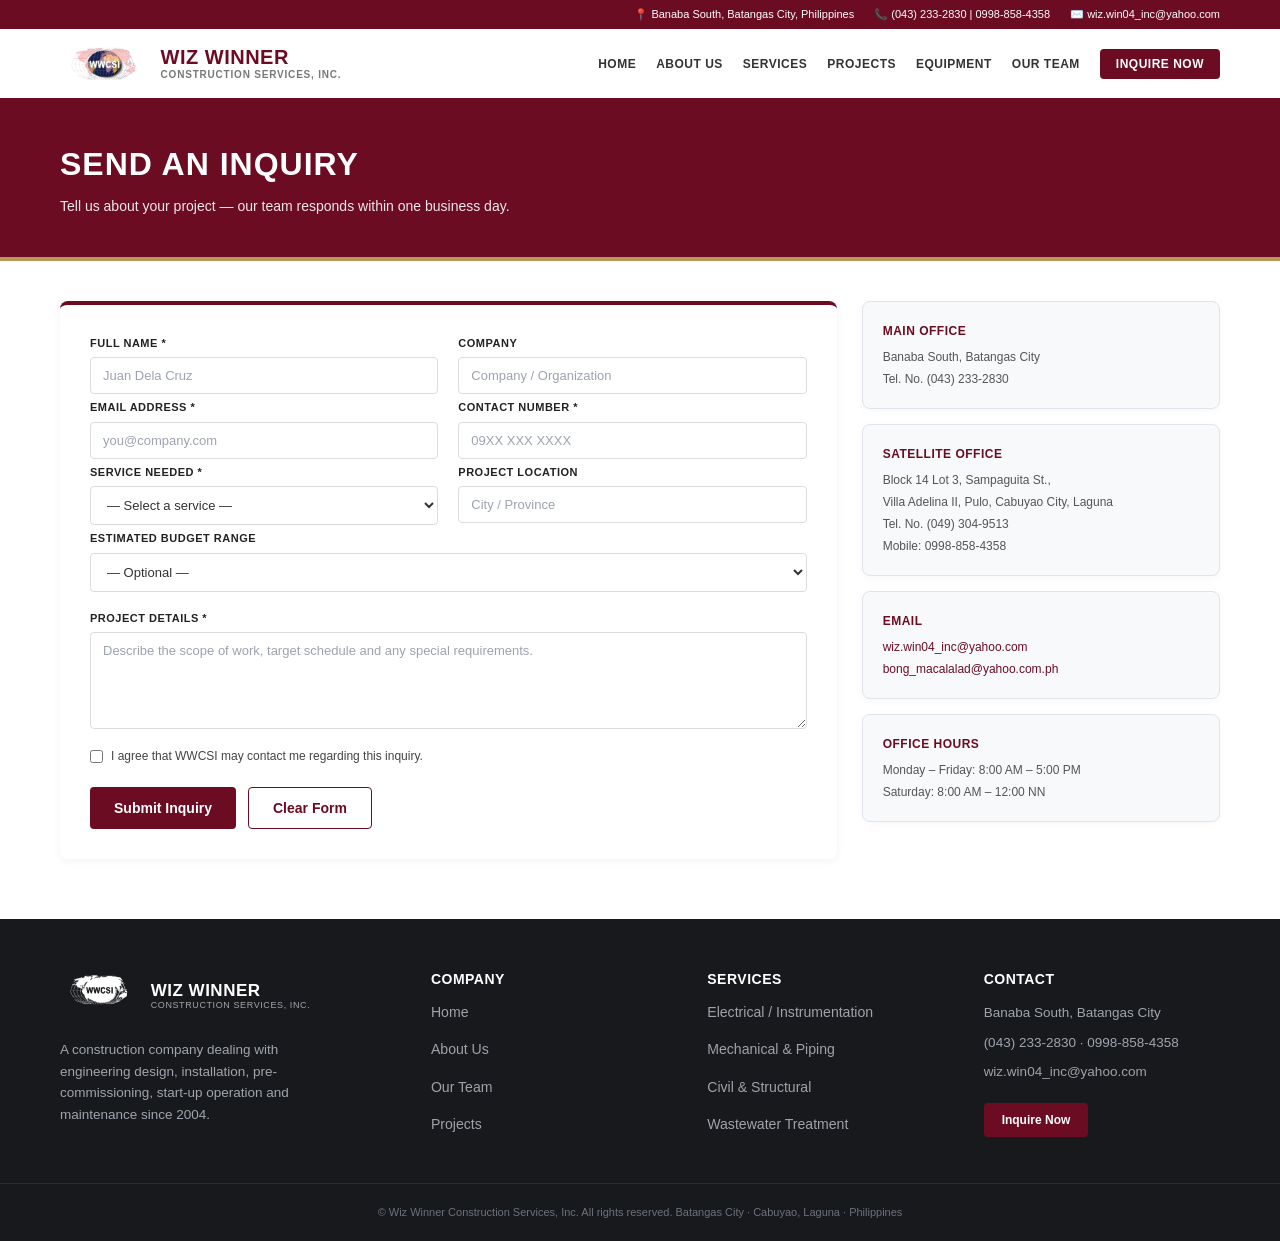
==== commit 922305b8: "Add files via upload" ====
--- a/inquire.html
+++ b/inquire.html
@@ -3,183 +3,214 @@
 <head>
   <meta charset="UTF-8">
   <meta name="viewport" content="width=device-width, initial-scale=1.0">
-  <title>Send an Inquiry - WIZ WINNER</title>
+  <title>Send an Inquiry - Wiz Winner Construction Services Inc.</title>
   <link rel="stylesheet" href="styles.css">
 </head>
 <body>
 
-  <!-- TOP BAR -->
+  <!-- TOP BAR (MAROON CONTACT BAR) -->
   <div class="top-bar">
     <div class="top-bar-container">
       <span>📍 Banaba South, Batangas City, Philippines</span>
-      <span>📞 (043) 233-2830 &nbsp;|&nbsp; 0998-858-4358</span>
+      <span>📞 (043) 233-2830 | 0998-858-4358</span>
       <span>✉️ wiz.win04_inc@yahoo.com</span>
     </div>
   </div>
 
-  <!-- MAIN HEADER NAVBAR -->
-  <header class="site-header">
+  <!-- MAIN HEADER & NAVIGATION -->
+  <header class="main-header">
     <div class="header-container">
-      <div class="logo">
-        <a href="index.html" class="logo-link">
-          <img src="wwcsi-logo.png" alt="WWCSI Logo" class="logo-img">
-          <div class="logo-text">
-            <span class="brand-title">WIZ WINNER</span>
-            <span class="brand-sub">CONSTRUCTION SERVICES, INC.</span>
-          </div>
-        </a>
-      </div>
-
-      <nav class="nav-links">
-        <a href="index.html">HOME</a>
-        <a href="index.html#about">ABOUT US</a>
-        <a href="index.html#services">SERVICES</a>
-        <a href="index.html#projects">PROJECTS</a>
-        <a href="equipment.html">EQUIPMENT</a>
-        <a href="index.html#team">OUR TEAM</a>
-        <a href="inquire.html" class="btn-inquire-nav">INQUIRE NOW</a>
-      </nav>
+      <div class="logo-container">
+  <a href="index.html" class="brand-link">
+    <img src="wwcsi-logo.png" alt="WWCSI Logo" class="logo-img">
+    <div class="brand-text">
+      <span class="brand-title">WIZ WINNER</span>
+      <span class="brand-subtitle">CONSTRUCTION SERVICES, INC.</span>
+    </div>
+  </a>
+</div>
+     <nav class="nav-menu">
+  <ul>
+    <li><a href="index.html">HOME</a></li>
+    <li><a href="index.html#about">ABOUT US</a></li>
+    <li><a href="index.html#services">SERVICES</a></li>
+    <li><a href="index.html#projects">PROJECTS</a></li>
+    <li><a href="index.html#equipment">EQUIPMENT</a></li>
+    <li><a href="index.html#team">OUR TEAM</a></li>
+    <li><a href="inquire.html" class="btn-nav-inquire">INQUIRE NOW</a></li>
+  </ul>
+</nav>
     </div>
   </header>
 
-  <!-- HERO BANNER WITH GOLD BORDER -->
-  <section class="inquiry-hero">
-    <div class="inquiry-hero-container">
+  <!-- BANNER SECTION -->
+  <section class="banner-section">
+    <div class="banner-container">
       <h1>SEND AN INQUIRY</h1>
       <p>Tell us about your project — our team responds within one business day.</p>
     </div>
   </section>
 
-  <!-- MAIN SECTION (FORM + SIDEBAR) -->
-<main class="inquiry-main">
-  <div class="inquiry-container">
+  <!-- MAIN SECTION: FORM & SIDEBAR CARDS -->
+  <main class="inquiry-main-wrapper">
     
-    <!-- LEFT FORM CARD -->
-    <div class="inquiry-form-card">
-      <!-- WEB3FORMS INTEGRATION -->
-      <form action="https://api.web3forms.com/submit" method="POST">
-        
-        <!-- YOUR NEW ACCESS KEY & SUBJECT -->
-        <input type="hidden" name="access_key" value="9ecb01ab-4ffb-4f0e-abde-69b66c283336">
-        <input type="hidden" name="subject" value="New Website Inquiry - WWCSI">
+    <!-- LEFT: FORM CARD -->
+    <div class="inquiry-form-section">
+      <form id="inquiryForm">
         
         <div class="form-row">
           <div class="form-group">
-            <label>FULL NAME <span class="required">*</span></label>
-            <input type="text" name="name" placeholder="Juan Dela Cruz" required>
-          </div>
-          <div class="form-group">
-            <label>COMPANY</label>
-            <input type="text" name="company" placeholder="Company / Organization">
+            <label for="fullName">FULL NAME *</label>
+            <input type="text" id="fullName" placeholder="Juan Dela Cruz" required>
+          </div>
+          <div class="form-group">
+            <label for="company">COMPANY</label>
+            <input type="text" id="company" placeholder="Company / Organization">
           </div>
         </div>
 
         <div class="form-row">
           <div class="form-group">
-            <label>EMAIL ADDRESS <span class="required">*</span></label>
-            <input type="email" name="email" placeholder="Your Email Address" required>
-          </div>
-          <div class="form-group">
-            <label>CONTACT NUMBER <span class="required">*</span></label>
-            <input type="tel" name="contact_number" placeholder="09XX XXX XXXX" required>
+            <label for="email">EMAIL ADDRESS *</label>
+            <input type="email" id="email" placeholder="you@company.com" required>
+          </div>
+          <div class="form-group">
+            <label for="contactNumber">CONTACT NUMBER *</label>
+            <input type="tel" id="contactNumber" placeholder="09XX XXX XXXX" required>
           </div>
         </div>
 
         <div class="form-row">
           <div class="form-group">
-            <label>SERVICE NEEDED <span class="required">*</span></label>
-            <select name="service_needed" required>
-              <option value="" disabled selected>— Select a service —</option>
-              <option value="Electrical / Instrumentation">Electrical / Instrumentation</option>
-              <option value="Mechanical Works">Mechanical Works</option>
-              <option value="Piping Works Installation">Piping Works Installation</option>
-              <option value="Civil & Structural Works">Civil & Structural Works</option>
-              <option value="Wastewater Treatment">Wastewater Treatment</option>
-              <option value="Management & Manpower">Management & Manpower</option>
+            <label for="service">SERVICE NEEDED *</label>
+            <select id="service" required>
+              <option value="">— Select a service —</option>
+              <option value="electrical">Electrical / Instrumentation</option>
+              <option value="mechanical">Mechanical & Piping</option>
+              <option value="civil">Civil & Structural</option>
+              <option value="wastewater">Wastewater Treatment</option>
             </select>
           </div>
           <div class="form-group">
-            <label>PROJECT LOCATION</label>
-            <input type="text" name="project_location" placeholder="City / Province">
-          </div>
-        </div>
-
-        <div class="form-group" style="margin-top: 15px;">
-          <label>PROJECT DETAILS / MESSAGE <span class="required">*</span></label>
-          <textarea name="message" placeholder="Please enter project details or requirements..." required style="width: 100%; min-height: 120px; padding: 10px; border-radius: 6px; border: 1px solid #ccc;"></textarea>
-        </div>
-
-        <div style="margin-top: 20px;">
-          <button type="submit" style="background-color: #7A1228; color: #fff; padding: 12px 24px; border: none; border-radius: 6px; font-weight: bold; cursor: pointer;">SUBMIT INQUIRY</button>
+            <label for="location">PROJECT LOCATION</label>
+            <input type="text" id="location" placeholder="City / Province">
+          </div>
+        </div>
+
+        <div class="form-group">
+          <label for="budget">ESTIMATED BUDGET RANGE</label>
+          <select id="budget">
+            <option value="">— Optional —</option>
+            <option value="below-1m">Below ₱1,000,000</option>
+            <option value="1m-5m">₱1,000,000 - ₱5,000,000</option>
+            <option value="above-5m">Above ₱5,000,000</option>
+          </select>
+        </div>
+
+        <div class="form-group">
+          <label for="details">PROJECT DETAILS *</label>
+          <textarea id="details" rows="5" placeholder="Describe the scope of work, target schedule and any special requirements." required></textarea>
+        </div>
+
+        <div class="checkbox-group">
+          <input type="checkbox" id="consent" required>
+          <label for="consent">I agree that WWCSI may contact me regarding this inquiry.</label>
+        </div>
+
+        <div class="button-group">
+          <button type="submit" class="btn-submit">Submit Inquiry</button>
+          <button type="reset" class="btn-clear">Clear Form</button>
         </div>
 
       </form>
     </div>
-  </div>
-</main>
-          <div class="form-group">
-            <label>ESTIMATED BUDGET RANGE</label>
-            <select name="Budget Range">
-              <option value="Not Specified" selected>— Optional —</option>
-              <option value="Below P100,000">Below ₱100,000</option>
-              <option value="P100,000 - P500,000">₱100,000 - ₱500,000</option>
-              <option value="P500,000 - P1,000,000">₱500,000 - ₱1,000,000</option>
-              <option value="Above P1,000,000">Above ₱1,000,000</option>
-            </select>
-          </div>
-
-          <div class="form-group">
-            <label>PROJECT DETAILS <span class="required">*</span></label>
-            <textarea name="Project Details" rows="5" placeholder="Describe the scope of work, target schedule and any special requirements." required></textarea>
-          </div>
-
-          <div class="form-checkbox">
-            <input type="checkbox" id="consent" name="Consent Agreed" value="Yes" required>
-            <label for="consent">I agree that WWCSI may contact me regarding this inquiry.</label>
-          </div>
-
-          <div class="form-actions">
-            <button type="submit" class="btn-submit">Submit Inquiry</button>
-            <button type="reset" class="btn-clear">Clear Form</button>
-          </div>
-
-        </form>
-      </div>
-
-      <!-- RIGHT SIDEBAR -->
-      <div class="inquiry-sidebar">
-        
-        <div class="info-box">
-          <h3>MAIN OFFICE</h3>
-          <p>Banaba South, Batangas City</p>
-          <p>Tel. No. (043) 233-2830</p>
-        </div>
-
-        <div class="info-box">
-          <h3>SATELLITE OFFICE</h3>
-          <p>Block 14 Lot 3, Sampaguita St.,</p>
-          <p>Villa Adelina II, Pulo, Cabuyao City, Laguna</p>
-          <p>Tel. No. (049) 304-9513</p>
-          <p>Mobile: 0998-858-4358</p>
-        </div>
-
-        <div class="info-box">
-          <h3>EMAIL</h3>
-          <p><a href="mailto:wiz.win04_inc@yahoo.com">wiz.win04_inc@yahoo.com</a></p>
-          <p><a href="mailto:bong_macalalad@yahoo.com.ph">bong_macalalad@yahoo.com.ph</a></p>
-        </div>
-
-        <div class="info-box">
-          <h3>OFFICE HOURS</h3>
-          <p>Monday – Friday: 8:00 AM – 5:00 PM</p>
-          <p>Saturday: 8:00 AM – 12:00 NN</p>
-        </div>
-
-      </div>
-
-    </div>
+
+    <!-- RIGHT: SIDEBAR CARDS -->
+    <aside class="inquiry-sidebar-section">
+      
+      <div class="info-card">
+        <h3>MAIN OFFICE</h3>
+        <p>Banaba South, Batangas City</p>
+        <p>Tel. No. (043) 233-2830</p>
+      </div>
+
+      <div class="info-card">
+        <h3>SATELLITE OFFICE</h3>
+        <p>Block 14 Lot 3, Sampaguita St.,</p>
+        <p>Villa Adelina II, Pulo, Cabuyao City, Laguna</p>
+        <p>Tel. No. (049) 304-9513</p>
+        <p>Mobile: 0998-858-4358</p>
+      </div>
+
+      <div class="info-card">
+        <h3>EMAIL</h3>
+        <p><a href="mailto:wiz.win04_inc@yahoo.com">wiz.win04_inc@yahoo.com</a></p>
+        <p><a href="mailto:bong_macalalad@yahoo.com.ph">bong_macalalad@yahoo.com.ph</a></p>
+      </div>
+
+      <div class="info-card">
+        <h3>OFFICE HOURS</h3>
+        <p>Monday – Friday: 8:00 AM – 5:00 PM</p>
+        <p>Saturday: 8:00 AM – 12:00 NN</p>
+      </div>
+
+    </aside>
+
   </main>
 
-  <script src="script.js"></script>
-</body>
-</html>+  <!-- DETAILED DARK FOOTER -->
+  <footer class="main-footer">
+    <div class="footer-container">
+      
+      <!-- COLUMN 1: LOGO & DESCRIPTION -->
+      <div class="footer-col brand-col">
+        <div class="footer-logo">
+          <a href="index.html" class="brand-link">
+            <img src="wwcsi-logo.png" alt="WWCSI Logo" class="footer-logo-img">
+            <div class="brand-text">
+              <span class="brand-title-footer">WIZ WINNER</span>
+              <span class="brand-subtitle-footer">CONSTRUCTION SERVICES, INC.</span>
+            </div>
+          </a>
+        </div>
+        <p class="brand-desc">A construction company dealing with engineering design, installation, pre-commissioning, start-up operation and maintenance since 2004.</p>
+      </div>
+
+      <!-- COLUMN 2: COMPANY LINKS -->
+      <div class="footer-col">
+        <h4>Company</h4>
+        <ul class="footer-links">
+          <li><a href="index.html">Home</a></li>
+          <li><a href="index.html#about">About Us</a></li>
+          <li><a href="index.html#team">Our Team</a></li>
+          <li><a href="index.html#projects">Projects</a></li>
+        </ul>
+      </div>
+
+      <!-- COLUMN 3: SERVICES LINKS -->
+      <div class="footer-col">
+        <h4>Services</h4>
+        <ul class="footer-links">
+          <li><a href="index.html#services">Electrical / Instrumentation</a></li>
+          <li><a href="index.html#services">Mechanical & Piping</a></li>
+          <li><a href="index.html#services">Civil & Structural</a></li>
+          <li><a href="index.html#services">Wastewater Treatment</a></li>
+        </ul>
+      </div>
+
+      <!-- COLUMN 4: CONTACT INFO & BUTTON -->
+      <div class="footer-col">
+        <h4>Contact</h4>
+        <p>Banaba South, Batangas City</p>
+        <p>(043) 233-2830 · 0998-858-4358</p>
+        <p><a href="mailto:wiz.win04_inc@yahoo.com" class="contact-email">wiz.win04_inc@yahoo.com</a></p>
+        <a href="inquire.html" class="btn-footer-inquire">Inquire Now</a>
+      </div>
+
+    </div>
+
+    <!-- BOTTOM COPYRIGHT BAR -->
+    <div class="footer-bottom">
+      <p>© Wiz Winner Construction Services, Inc. All rights reserved. Batangas City · Cabuyao, Laguna · Philippines</p>
+    </div>
+  </footer>
--- a/styles.css
+++ b/styles.css
@@ -3461,4 +3461,695 @@
   overflow: hidden;
   box-shadow: 0 4px 12px rgba(0, 0, 0, 0.1);
   border: 3px solid #7A1228; /* Pulang outline gamit ang kulay ng kumpanya */
+}
+
+* {
+  box-sizing: border-box;
+  margin: 0;
+  padding: 0;
+  font-family: Arial, Helvetica, sans-serif;
+}
+
+body {
+  background-color: #f7f9fa;
+  color: #333;
+}
+
+/* Header */
+.inquiry-header {
+  background-color: #6b0c22; /* Primary Maroon */
+  color: #ffffff;
+  padding: 40px 20px;
+  border-bottom: 4px solid #b89758;
+}
+
+.header-container {
+  max-width: 1100px;
+  margin: 0 auto;
+}
+
+.header-container h1 {
+  font-size: 28px;
+  letter-spacing: 1px;
+  margin-bottom: 8px;
+}
+
+.header-container p {
+  font-size: 14px;
+  opacity: 0.9;
+}
+
+/* Main Layout Grid */
+.inquiry-container {
+  max-width: 1100px;
+  margin: 30px auto;
+  padding: 0 20px;
+  display: flex;
+  gap: 25px;
+  align-items: flex-start;
+}
+
+/* Form Container */
+.form-card {
+  flex: 2;
+  background: #ffffff;
+  padding: 30px;
+  border-radius: 8px;
+  border-top: 5px solid #6b0c22;
+  box-shadow: 0 2px 10px rgba(0, 0, 0, 0.05);
+}
+
+.form-row {
+  display: flex;
+  gap: 20px;
+}
+
+.form-group {
+  flex: 1;
+  display: flex;
+  flex-direction: column;
+  margin-bottom: 18px;
+}
+
+.form-group label {
+  font-size: 11px;
+  font-weight: bold;
+  color: #222;
+  letter-spacing: 0.5px;
+  margin-bottom: 6px;
+}
+
+.form-group input,
+.form-group select,
+.form-group textarea {
+  padding: 10px 12px;
+  border: 1px solid #dcdcdc;
+  border-radius: 4px;
+  font-size: 13px;
+  outline: none;
+  background-color: #fff;
+}
+
+.form-group input:focus,
+.form-group select:focus,
+.form-group textarea:focus {
+  border-color: #6b0c22;
+}
+
+/* Checkbox */
+.checkbox-group {
+  display: flex;
+  align-items: center;
+  gap: 8px;
+  font-size: 12px;
+  color: #444;
+  margin-bottom: 22px;
+}
+
+/* Buttons */
+.button-group {
+  display: flex;
+  gap: 12px;
+}
+
+.btn-submit {
+  background-color: #6b0c22;
+  color: #fff;
+  border: none;
+  padding: 12px 24px;
+  font-weight: bold;
+  border-radius: 4px;
+  cursor: pointer;
+}
+
+.btn-submit:hover {
+  background-color: #520919;
+}
+
+.btn-clear {
+  background-color: #fff;
+  color: #6b0c22;
+  border: 1.5px solid #6b0c22;
+  padding: 12px 24px;
+  font-weight: bold;
+  border-radius: 4px;
+  cursor: pointer;
+}
+
+.btn-clear:hover {
+  background-color: #fcebeb;
+}
+
+/* Sidebar Cards */
+.sidebar-cards {
+  flex: 1;
+  display: flex;
+  flex-direction: column;
+  gap: 15px;
+}
+
+.info-card {
+  background: #f2f4f7;
+  padding: 20px;
+  border-radius: 8px;
+  border: 1px solid #e1e5eb;
+}
+
+.info-card h3 {
+  font-size: 13px;
+  color: #6b0c22;
+  font-weight: bold;
+  letter-spacing: 0.5px;
+  margin-bottom: 10px;
+}
+
+.info-card p {
+  font-size: 12px;
+  color: #555;
+  line-height: 1.5;
+}
+
+.info-card a {
+  color: #6b0c22;
+  text-decoration: none;
+}
+
+.info-card a:hover {
+  text-decoration: underline;
+}
+
+/* Responsive adjustment for mobile screens */
+@media (max-width: 768px) {
+  .inquiry-container {
+    flex-direction: column;
+  }
+
+  .form-row {
+    flex-direction: column;
+    gap: 0;
+  }
+}
+
+/* GENERAL RESET & BASE STYLES */
+* {
+  box-sizing: border-box;
+  margin: 0;
+  padding: 0;
+  font-family: Arial, Helvetica, sans-serif;
+}
+
+body {
+  background-color: #ffffff;
+  color: #333333;
+}
+
+/* TOP MAROON CONTACT BAR */
+.top-bar {
+  background-color: #6b0c22;
+  color: #ffffff;
+  font-size: 11px;
+  padding: 6px 0;
+}
+
+.top-bar-container {
+  max-width: 1200px;
+  margin: 0 auto;
+  padding: 0 20px;
+  display: flex;
+  justify-content: flex-end;
+  gap: 20px;
+}
+
+/* MAIN HEADER & NAVIGATION */
+.main-header {
+  background-color: #ffffff;
+  border-bottom: 2px solid #6b0c22;
+  padding: 12px 0;
+}
+
+.header-container {
+  max-width: 1200px;
+  margin: 0 auto;
+  padding: 0 20px;
+  display: flex;
+  justify-content: space-between;
+  align-items: center;
+}
+
+.logo-img {
+  height: 45px;
+  width: auto;
+  display: block;
+}
+
+.nav-menu ul {
+  display: flex;
+  list-style: none;
+  align-items: center;
+  gap: 20px;
+}
+
+.nav-menu a {
+  text-decoration: none;
+  color: #333333;
+  font-weight: bold;
+  font-size: 12px;
+  letter-spacing: 0.5px;
+}
+
+.nav-menu a:hover {
+  color: #6b0c22;
+}
+
+.btn-nav-inquire {
+  background-color: #6b0c22;
+  color: #ffffff !important;
+  padding: 8px 16px;
+  border-radius: 4px;
+  font-size: 12px !important;
+}
+
+.btn-nav-inquire:hover {
+  background-color: #520919;
+}
+
+/* MAROON BANNER */
+.banner-section {
+  background-color: #6b0c22;
+  color: #ffffff;
+  padding: 40px 0;
+  border-bottom: 4px solid #b89758;
+}
+
+.banner-container {
+  max-width: 1200px;
+  margin: 0 auto;
+  padding: 0 20px;
+}
+
+.banner-container h1 {
+  font-size: 32px;
+  font-weight: bold;
+  letter-spacing: 1px;
+  margin-bottom: 8px;
+}
+
+.banner-container p {
+  font-size: 14px;
+  opacity: 0.9;
+}
+
+/* MAIN LAYOUT (GRID CONTAINERS) */
+.inquiry-main-wrapper {
+  max-width: 1200px;
+  margin: 40px auto;
+  padding: 0 20px;
+  display: flex;
+  gap: 25px;
+  align-items: flex-start;
+}
+
+/* FORM CARD (KALIWA) */
+.inquiry-form-section {
+  flex: 2;
+  background: #ffffff;
+  padding: 30px;
+  border-radius: 8px;
+  border-top: 4px solid #6b0c22;
+  box-shadow: 0 2px 10px rgba(0, 0, 0, 0.05);
+}
+
+.form-row {
+  display: flex;
+  gap: 20px;
+}
+
+.form-group {
+  flex: 1;
+  display: flex;
+  flex-direction: column;
+  margin-bottom: 18px;
+}
+
+.form-group label {
+  font-size: 11px;
+  font-weight: bold;
+  color: #222;
+  letter-spacing: 0.5px;
+  margin-bottom: 6px;
+}
+
+.form-group input,
+.form-group select,
+.form-group textarea {
+  padding: 10px 12px;
+  border: 1px solid #dcdcdc;
+  border-radius: 4px;
+  font-size: 13px;
+  outline: none;
+  background-color: #ffffff;
+  width: 100%;
+}
+
+.form-group input:focus,
+.form-group select:focus,
+.form-group textarea:focus {
+  border-color: #6b0c22;
+}
+
+.checkbox-group {
+  display: flex;
+  align-items: center;
+  gap: 8px;
+  font-size: 12px;
+  color: #444;
+  margin-bottom: 22px;
+}
+
+.button-group {
+  display: flex;
+  gap: 12px;
+}
+
+.btn-submit {
+  background-color: #6b0c22;
+  color: #ffffff;
+  border: none;
+  padding: 12px 24px;
+  font-weight: bold;
+  border-radius: 4px;
+  cursor: pointer;
+}
+
+.btn-submit:hover {
+  background-color: #520919;
+}
+
+.btn-clear {
+  background-color: #ffffff;
+  color: #6b0c22;
+  border: 1.5px solid #6b0c22;
+  padding: 12px 24px;
+  font-weight: bold;
+  border-radius: 4px;
+  cursor: pointer;
+}
+
+.btn-clear:hover {
+  background-color: #fcebeb;
+}
+
+/* SIDEBAR CARDS (KANAN) */
+.inquiry-sidebar-section {
+  flex: 1;
+  display: flex;
+  flex-direction: column;
+  gap: 15px;
+}
+
+.inquiry-sidebar-section .info-card {
+  background: #f7f9fa;
+  padding: 20px;
+  border-radius: 8px;
+  border: 1px solid #e1e5eb;
+}
+
+.inquiry-sidebar-section .info-card h3 {
+  font-size: 12px;
+  color: #6b0c22;
+  font-weight: bold;
+  letter-spacing: 0.5px;
+  margin-bottom: 8px;
+}
+
+.inquiry-sidebar-section .info-card p {
+  font-size: 12px;
+  color: #555;
+  line-height: 1.5;
+}
+
+.inquiry-sidebar-section .info-card a {
+  color: #6b0c22;
+  text-decoration: none;
+}
+
+/* DETAILED DARK FOOTER */
+.main-footer {
+  background-color: #1a1c1e;
+  color: #cccccc;
+  padding: 50px 0 30px 0;
+  margin-top: 60px;
+  font-size: 13px;
+}
+
+.footer-container {
+  max-width: 1200px;
+  margin: 0 auto;
+  padding: 0 20px;
+  display: flex;
+  justify-content: space-between;
+  gap: 30px;
+}
+
+.footer-col {
+  flex: 1;
+}
+
+.brand-col {
+  flex: 1.5;
+}
+
+.footer-logo img {
+  height: 40px;
+  margin-bottom: 15px;
+  filter: brightness(0) invert(1); /* Puti ang logo kung dark footer */
+}
+
+.footer-col h4 {
+  color: #ffffff;
+  font-size: 13px;
+  margin-bottom: 15px;
+  letter-spacing: 0.5px;
+}
+
+.footer-col ul {
+  list-style: none;
+}
+
+.footer-col ul li {
+  margin-bottom: 8px;
+}
+
+.footer-col a {
+  color: #aaaaaa;
+  text-decoration: none;
+}
+
+.footer-col a:hover {
+  color: #ffffff;
+}
+
+.footer-col p {
+  line-height: 1.6;
+  margin-bottom: 8px;
+}
+
+.btn-footer-inquire {
+  display: inline-block;
+  background-color: #6b0c22;
+  color: #ffffff !important;
+  padding: 8px 16px;
+  border-radius: 4px;
+  margin-top: 10px;
+  font-weight: bold;
+}
+
+/* RESPONSIVE LAYOUT FOR MOBILE */
+@media (max-width: 768px) {
+  .top-bar-container {
+    justify-content: center;
+    flex-wrap: wrap;
+  }
+
+  .inquiry-main-wrapper,
+  .footer-container {
+    flex-direction: column;
+  }
+
+  .form-row {
+    flex-direction: column;
+    gap: 0;
+  }
+}
+
+/* BRAND LOGO WITH TEXT LAYOUT */
+.brand-link {
+  display: flex;
+  align-items: center;
+  gap: 12px;
+  text-decoration: none;
+}
+
+.brand-text {
+  display: flex;
+  flex-direction: column;
+  justify-content: center;
+  line-height: 1.1;
+}
+
+.brand-title {
+  font-size: 20px;
+  font-weight: 900;
+  color: #6b0c22; /* Maroon Color */
+  letter-spacing: 0.5px;
+  font-family: Arial, sans-serif;
+}
+
+.brand-subtitle {
+  font-size: 10px;
+  color: #777777;
+  letter-spacing: 0.8px;
+  font-weight: 600;
+  margin-top: 2px;
+}
+
+/* ==========================================
+   EXACT FOOTER STYLES (MATCHING THE IMAGE)
+   ========================================== */
+
+.main-footer {
+  background-color: #18191c; /* Dark background base sa screenshot */
+  color: #a0a5ad;
+  padding: 50px 0 20px 0;
+  margin-top: 60px;
+  font-size: 13.5px;
+  width: 100%;
+}
+
+.footer-container {
+  max-width: 1200px;
+  margin: 0 auto;
+  padding: 0 20px 40px 20px;
+  display: flex !important;
+  flex-direction: row !important;
+  justify-content: space-between;
+  align-items: flex-start;
+  gap: 40px;
+}
+
+.footer-col {
+  flex: 1;
+  display: flex;
+  flex-direction: column;
+}
+
+.footer-col.brand-col {
+  flex: 1.4;
+}
+
+/* BRAND LOGO & TEXT */
+.footer-logo {
+  margin-bottom: 15px;
+}
+
+.brand-link {
+  display: flex;
+  align-items: center;
+  gap: 12px;
+  text-decoration: none;
+}
+
+.footer-logo-img {
+  height: 38px;
+  width: auto;
+}
+
+.brand-title-footer {
+  font-size: 17px;
+  font-weight: 800;
+  color: #ffffff;
+  letter-spacing: 0.5px;
+  display: block;
+}
+
+.brand-subtitle-footer {
+  font-size: 9px;
+  color: #a0a5ad;
+  letter-spacing: 0.6px;
+  display: block;
+  margin-top: 1px;
+}
+
+.brand-desc {
+  line-height: 1.5;
+  color: #a0a5ad;
+  max-width: 280px;
+}
+
+/* HEADINGS */
+.footer-col h4 {
+  color: #ffffff;
+  font-size: 14px;
+  font-weight: 600;
+  margin-bottom: 12px;
+}
+
+/* LINKS (SIGURADONG PABABA AT MAY AGAP) */
+.footer-links {
+  list-style: none !important;
+  padding: 0 !important;
+  margin: 0 !important;
+  display: flex;
+  flex-direction: column;
+  gap: 8px; /* Nagbibigay ng space sa pagitan ng bawat link */
+}
+
+.footer-links li {
+  margin: 0;
+}
+
+.footer-links a {
+  color: #a0a5ad;
+  text-decoration: none;
+  transition: color 0.2s ease;
+}
+
+.footer-links a:hover {
+  color: #ffffff;
+}
+
+.contact-email {
+  color: #a0a5ad;
+  text-decoration: none;
+}
+
+/* INQUIRE BUTTON */
+.btn-footer-inquire {
+  display: inline-block;
+  background-color: #6b0c22;
+  color: #ffffff !important;
+  padding: 8px 18px;
+  border-radius: 4px;
+  margin-top: 12px;
+  font-size: 12px;
+  font-weight: bold;
+  text-decoration: none;
+  width: fit-content;
+}
+
+.btn-footer-inquire:hover {
+  background-color: #520919;
+}
+
+/* COPYRIGHT BAR AT THE BOTTOM */
+.footer-bottom {
+  border-top: 1px solid #2a2c30;
+  padding-top: 20px;
+  text-align: center;
+}
+
+.footer-bottom p {
+  font-size: 11px;
+  color: #6c727c;
+  margin: 0;
 }
